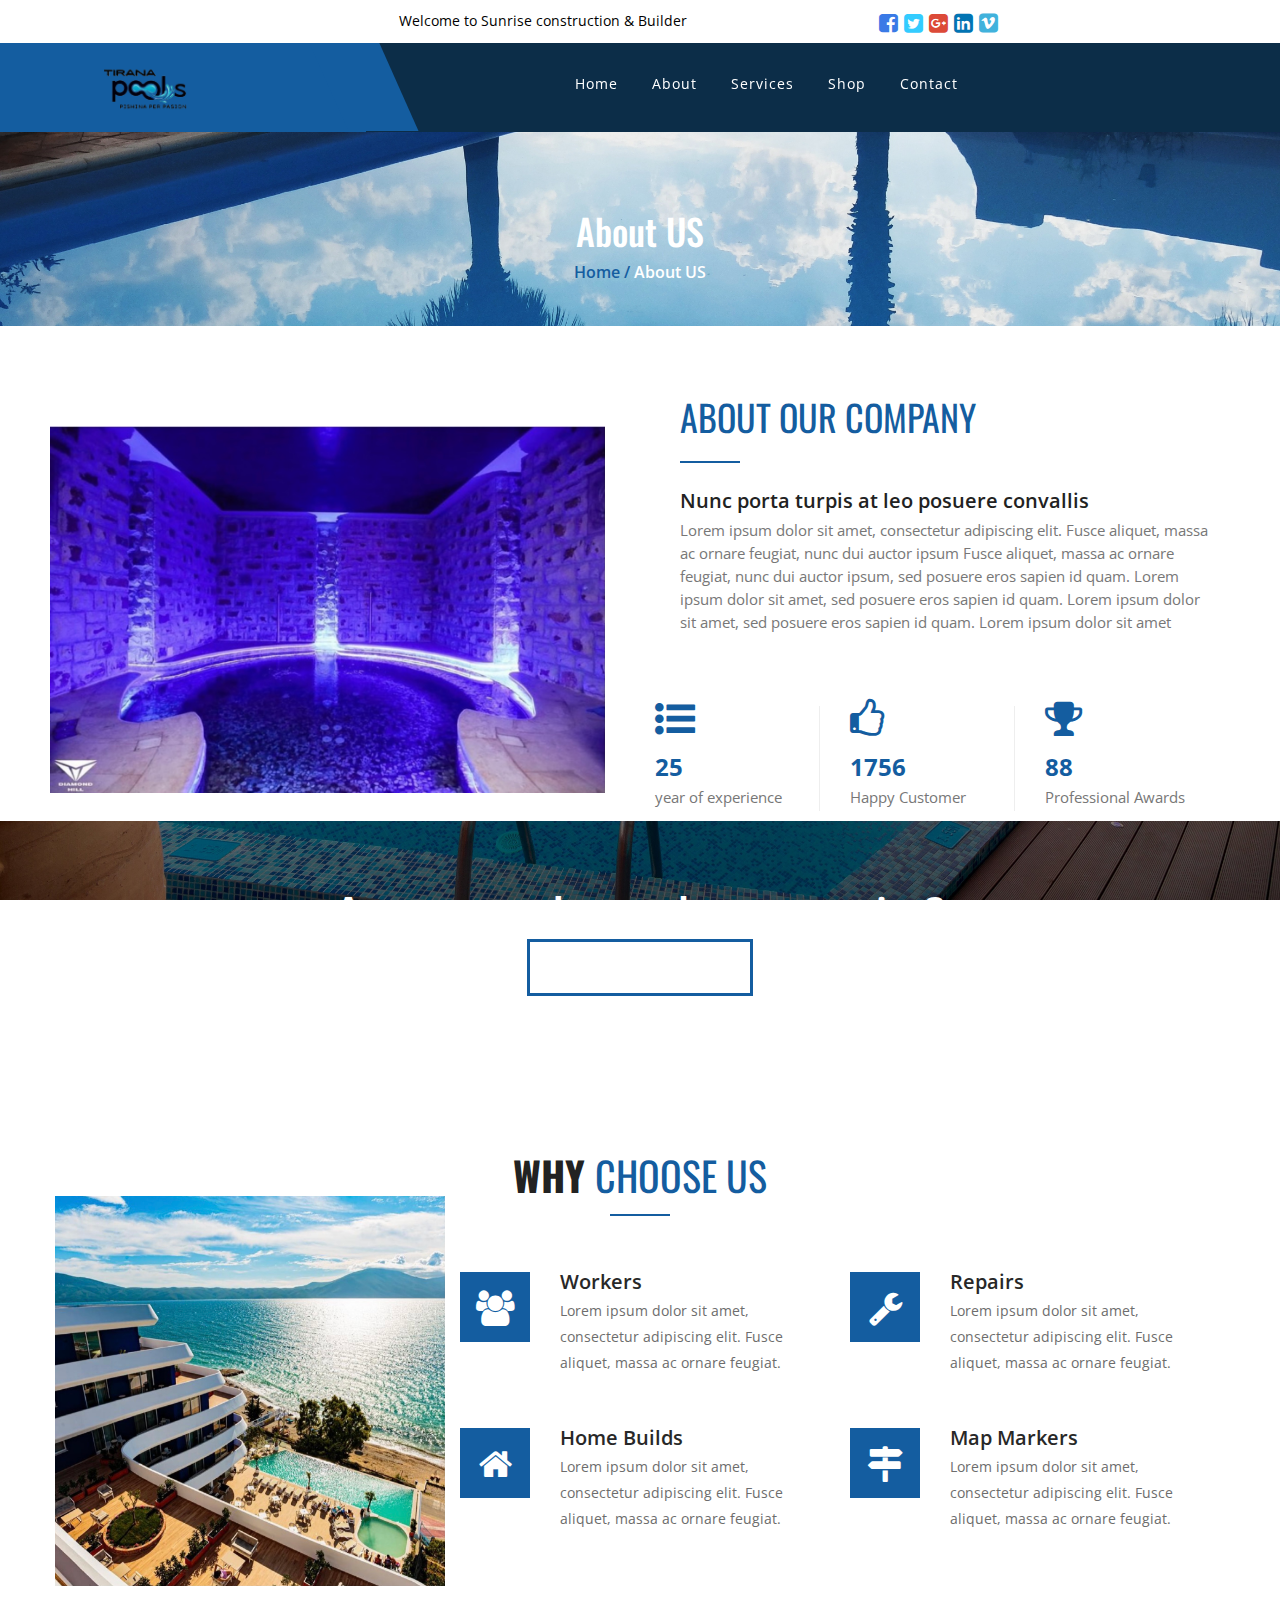
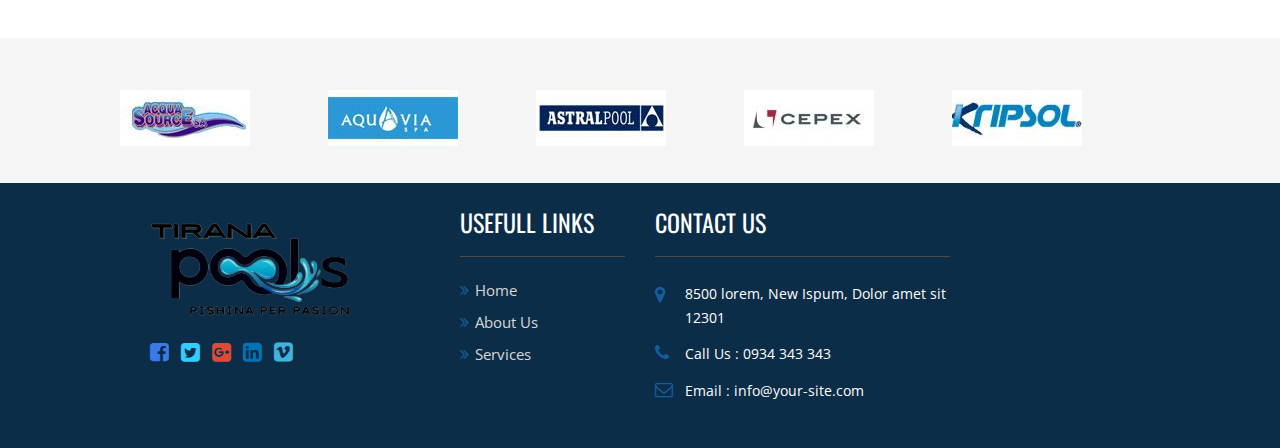
==== about.html @ 211f22bf "Add all my files" ====
<!DOCTYPE html>
<html lang="en">
  <head>
    <meta charset="UTF-8" />
    <title>SunRise construction & Builder company</title>
    <meta http-equiv="X-UA-Compatible" content="IE=Edge" />
    <meta name="description" content="SunRise construction & Builder company" />
    <meta
      name="keywords"
      content="construction, html, template, responsive, corporate"
    />
    <meta name="author" content="" />
    <meta
      name="viewport"
      content="width=device-width, initial-scale=1, maximum-scale=1"
    />
    <!-- Fav Icon -->
    <link rel="shortcut icon" href="favicon.ico" />
    <!-- Style CSS -->
    <link href="css/bootstrap.css" rel="stylesheet" />
    <link href="css/style.css" rel="stylesheet" />
    <link rel="stylesheet" href="dist/color-default.css" />
    <link rel="stylesheet" href="dist/color-switcher.css" />
    <link href="css/magnific-popup.css" rel="stylesheet" />
    <link href="css/animate.css" rel="stylesheet" />
    <link href="css/owl.css" rel="stylesheet" />
    <link href="css/jquery.fancybox.css" rel="stylesheet" />
    <link href="css/style_slider.css" rel="stylesheet" />
    <link href="rs-plugin/css/settings.css" rel="stylesheet" />
  </head>
  <body>
    <div class="page-wrapper">
      <!--preloader start-->
      <div class="preloader"></div>
      <!--preloader end-->
      <!--main-header start-->

      <header class="main-header">
        <!--header-top start-->
        <div class="header-top">
          <!--container start-->
          <div class="container">
            <!--row start-->
            <div class="row">
              <!--col start-->
              <div class="col-md-3 col-sm-6 col-xs-6">
                <div class="user-wrap">
                  <div class="clearfix"></div>
                </div>
              </div>
              <!--col end-->
              <!--col start-->
              <div class="col-md-4 col-sm-6">
                <div class="top-left">
                  <p>Welcome to Sunrise construction & Builder</p>
                </div>
              </div>
              <!--col end-->

              <!--col start-->

              <div class="col-md-5 col-sm-6 col-xs-6">
                <ul class="top-social-icons">
                  <li>
                    <a href="#."
                      ><i class="fa fa-facebook-square" aria-hidden="true"></i
                    ></a>
                  </li>
                  <li>
                    <a href="#."
                      ><i class="fa fa-twitter-square" aria-hidden="true"></i
                    ></a>
                  </li>
                  <li>
                    <a href="#."
                      ><i
                        class="fa fa-google-plus-square"
                        aria-hidden="true"
                      ></i
                    ></a>
                  </li>
                  <li>
                    <a href="#."
                      ><i class="fa fa-linkedin-square" aria-hidden="true"></i
                    ></a>
                  </li>
                  <li>
                    <a href="#."
                      ><i class="fa fa-vimeo-square" aria-hidden="true"></i
                    ></a>
                  </li>
                </ul>
                <div class="btn-box"></div>
              </div>
              <!--col end-->
            </div>
            <!--row end-->
          </div>
          <!--container end-->
        </div>
        <!--header-top end-->
        <!--header-upper start-->

        <!--header-upper end-->
        <!--header-lower start-->
        <div class="header-lower">
          <!--container start-->
          <div class="container">
            <div class="row">
              <div class="col-md-5 col-sm-12">
                <div class="logo-outer">
                  <div class="logo">
                    <a href="index.html">
                      <img
                        class="logo-default"
                        src="images/pppp-removebg-preview.png"
                        alt=""
                        title=""
                      />
                    </a>
                  </div>
                </div>
              </div>
              <div class="col-md-7 col-sm-12">
                <div class="nav-outer clearfix menu-bg">
                  <!--main-menu start-->
                  <nav class="main-menu">
                    <div class="navbar-header">
                      <button
                        type="button"
                        class="navbar-toggle"
                        data-toggle="collapse"
                        data-target=".navbar-collapse"
                      >
                        <span class="icon-bar"></span>
                        <span class="icon-bar"></span>
                        <span class="icon-bar"></span>
                      </button>
                    </div>
                    <div class="navbar-collapse collapse clearfix">
                      <ul class="navigation clearfix">
                        <li>
                          <a class="hvr-link" href="index.html">Home</a>
                        </li>
                        <li>
                          <a class="hvr-link" href="about.html">About</a>
                        </li>
                        <li>
                          <a class="hvr-link" href="service.html">Services</a>
                        </li>
                        <li></li>
                        <li>
                          <a class="hvr-link" href="shop.html">Shop</a>
                        </li>
                        </li>
                        <li>
                          <a class="hvr-link" href="contact.html">Contact</a>
                        </li>
                      </ul>
                    </div>
                    <div class="clearfix"></div>
                  </nav>
                  <!--main-menu end-->
                </div>
              </div>
            </div>
          </div>
          <!--container end-->
        </div>
        <!--header-lower end-->
        <!--sticky-header start-->
        <div class="sticky-header">
          <!--container start-->
          <div class="container clearfix">
            <!--row start-->
            <div class="row">
              <!--col start-->
              <div class="col-md-5 col-sm-5">
                <div class="logo">
                  <a href="#" class="img-responsive"
                    ><img
                      class="logo-default"
                      src="images/pppp-removebg-preview.png"
                      alt=""
                      title=""
                  /></a>
                </div>
              </div>
              <!--col end-->
              <!--col start-->
              <div class="col-md-7 col-sm-7">
                <!--main-menu start-->
                <nav class="main-menu">
                  <div class="navbar-header">
                    <button
                      type="button"
                      class="navbar-toggle"
                      data-toggle="collapse"
                      data-target=".navbar-collapse"
                    >
                      <span class="icon-bar"></span>
                      <span class="icon-bar"></span>
                      <span class="icon-bar"></span>
                    </button>
                  </div>
                  <div class="navbar-collapse collapse clearfix">
                    <ul class="navigation clearfix">
                      <li>
                        <a class="hvr-link" href="index.html">Home</a>
                      </li>
                      <li>
                        <a class="hvr-link" href="about.html">About</a>
                      </li>
                      <li>
                        <a class="hvr-link" href="service.html">Services</a>
                      </li>
                      <li>
                        <a class="hvr-link" href="shop.html">Shop</a>
                      </li>
                      <li>
                        <a class="hvr-link" href="contact.html">Contact</a>
                      </li>
                    </ul>
                  </div>
                </nav>
                <!--main-menu stendart-->
              </div>
              <!--col end-->
            </div>
            <!--row end-->
          </div>
          <!--container end-->
        </div>
        <!--sticky-header end-->
      </header>

      <!--main-header end-->

      <section class="inner-heading">
        <div class="container">
          <h1>About US</h1>
          <ul class="xs-breadcumb">
            <li><a href="index.html"> Home / </a> About US</li>
          </ul>
        </div>
      </section>

      <!--about-info start-->
      <section class="about-info">
        <!--container start-->
        <div class="container">
          <!--row start-->
          <div class="row">
            <!--col start-->
            <div class="col-md-6 col-sm-push-6">
              <div class="section-title">
                <h3><span>About our Company</span></h3>
                <h4>Nunc porta turpis at leo posuere convallis</h4>
                <p>
                  Lorem ipsum dolor sit amet, consectetur adipiscing elit. Fusce
                  aliquet, massa ac ornare feugiat, nunc dui auctor ipsum Fusce
                  aliquet, massa ac ornare feugiat, nunc dui auctor ipsum, sed
                  posuere eros sapien id quam. Lorem ipsum dolor sit amet, sed
                  posuere eros sapien id quam. Lorem ipsum dolor sit amet, sed
                  posuere eros sapien id quam. Lorem ipsum dolor sit amet
                </p>
              </div>
              <div class="aboutUs-description">
                <div class="row">
                  <!--col start-->
                  <div class="col-sm-4 counter-item">
                    <div class="single-about">
                      <i class="fa fa-list-ul" aria-hidden="true"></i>
                      <span
                        class="counter_number"
                        data-from="1"
                        data-to="25"
                        data-speed="1000"
                        >25</span
                      >
                      <p>year of experience</p>
                    </div>
                  </div>
                  <!--col end-->

                  <!--col start-->
                  <div class="col-sm-4 counter-item">
                    <div class="single-about">
                      <i class="fa fa-thumbs-o-up" aria-hidden="true"></i>
                      <span
                        class="counter_number"
                        data-from="1"
                        data-to="1756"
                        data-speed="3000"
                        >1756</span
                      >
                      <p>Happy Customer</p>
                    </div>
                  </div>
                  <!--col end-->
                  <!--col start-->
                  <div class="col-sm-4 counter-item">
                    <div class="single-about">
                      <i class="fa fa-trophy" aria-hidden="true"></i>
                      <span
                        class="counter_number"
                        data-from="1"
                        data-to="88"
                        data-speed="4000"
                        >88</span
                      >
                      <p>Professional Awards</p>
                    </div>
                  </div>
                  <!--col end-->
                  <!--col start-->
                </div>
              </div>
            </div>
            <!--col end-->
            <!--col start-->
            <div class="col-md-6 col-sm-pull-6">
              <div class="about-img">
                <figure>
                  <img
                    src="images/produktet/IMG-8991.jpg"
                    class="img-responsive"
                    alt="Image"
                  />
                </figure>
              </div>
            </div>
            <!--col start-->
          </div>
          <!--row end-->
        </div>
        <!--container end-->
      </section>
      <!--about-info end-->
      <!--get_qoute start-->
      <section class="get_qoute">
        <div class="container">
          <div class="section-title">
            <h2>Are you ready to take our service?</h2>
          
        

            <div class="readmore">
              <a href="contact.html" class="main-btn btn-1 btn-1e white_color"
              >Contact Us</a
            >
          </div>
        </div>
      </section>
      <!--get_qoute end-->
      <!--why_choose_us_sec start-->

      <section class="why_choose_us_sec">
        <div class="container">
          <div class="section-title">
            <h3>Why <span>Choose Us</span></h3>
          </div>
          <div class="row">
            <div class="col-md-4">
              <div class="why_choose_us_sec_img">
                <img src="images/produktet/IMG-8995.jpg" alt="img" class="img-responsive" />
              </div>
            </div>
            <div class="col-md-8">
              <div class="row">
                <div class="col-md-6">
                  <div class="single-why-choose-list">
                    <i class="fa fa-users"></i>
                    <h3>Workers</h3>
                    <p>
                      Lorem ipsum dolor sit amet, consectetur adipiscing elit.
                      Fusce aliquet, massa ac ornare feugiat.
                    </p>
                  </div>
                </div>
                <div class="col-md-6">
                  <div class="single-why-choose-list">
                    <i class="fa fa-wrench"></i>
                    <h3>Repairs</h3>
                    <p>
                      Lorem ipsum dolor sit amet, consectetur adipiscing elit.
                      Fusce aliquet, massa ac ornare feugiat.
                    </p>
                  </div>
                </div>
                <div class="col-md-6">
                  <div class="single-why-choose-list">
                    <i class="fa fa-home"></i>
                    <h3>Home Builds</h3>
                    <p>
                      Lorem ipsum dolor sit amet, consectetur adipiscing elit.
                      Fusce aliquet, massa ac ornare feugiat.
                    </p>
                  </div>
                </div>
                <div class="col-md-6">
                  <div class="single-why-choose-list">
                    <i class="fa fa-map-signs"></i>
                    <h3>Map Markers</h3>
                    <p>
                      Lorem ipsum dolor sit amet, consectetur adipiscing elit.
                      Fusce aliquet, massa ac ornare feugiat.
                    </p>
                  </div>
                </div>
              </div>
            </div>
          </div>
        </div>
      </section>
      <!--why_choose_us_sec end-->
      <!--brand-section start-->
  <div class="brand-section"> 
    <!--container start-->
    <div class="container">
      <div class="brand-content">
        <ul class="brand-slider">
          <li><a href="#">
            <figure><img src="images/PARTNERET/acqua source.jpg" alt="" class="img-responsive"></figure>
            </a></li>
          <li><a href="#">
            <figure><img src="images/PARTNERET/aquavia.jpg" alt="" class="img-responsive"></figure>
            </a></li>
          <li><a href="#">
            <figure><img src="images/PARTNERET/astral pool.jpg" alt="" class="img-responsive"></figure>
            </a></li>
          <li><a href="#">
            <figure><img src="images/PARTNERET/Cepex.jpg" alt="" class="img-responsive"></figure>
            </a></li>
          <li><a href="#">
            <figure><img src="images/PARTNERET/kripsol.jpg" alt="" class="img-responsive"></figure>
            </a></li>
          <li><a href="#">
            <figure><img src="images/PARTNERET/magiline.jpg" alt="" class="img-responsive"></figure>
            </a></li>
          <li><a href="#">
            <figure><img src="images/PARTNERET/Renolit.jpg" alt="" class="img-responsive"></figure>
            </a></li>
        </ul>
      </div>
    </div>
    <!--container end--> 
  </div>
  <!--brand-sectionn end--> 

      <!--footer-sec start-->
      <footer class="footer-sec">
        <!--container start-->
        <div class="container">
          <!--row start-->
          <div class="row">
            <!--col start-->
            <div class="col-md-4 col-sm-12">
              <div class="footer-info">
                <div class="footer-logo">
                  <a href="index.html"
                    ><img
                      class="footer-logo-default"
                      src="images/pppp-removebg-preview.png"
                      alt=""
                    />
                  </a>
                </div>
                <!-- <p>
                  Lorem ipsum dolor sit amet, consectetur adipiscing elit. Fusce
                  aliquet, massa ac 
                </p> -->
                <ul class="footer-social">
                  <li>
                    <a href="#"
                      ><i class="fa fa-facebook-square" aria-hidden="true"></i
                    ></a>
                  </li>
                  <li>
                    <a href="#"
                      ><i class="fa fa-twitter-square" aria-hidden="true"></i
                    ></a>
                  </li>
                  <li>
                    <a href="#"
                      ><i
                        class="fa fa-google-plus-square"
                        aria-hidden="true"
                      ></i
                    ></a>
                  </li>
                  <li>
                    <a href="#"
                      ><i class="fa fa-linkedin-square" aria-hidden="true"></i
                    ></a>
                  </li>
                  <li>
                    <a href="#"
                      ><i class="fa fa-vimeo-square" aria-hidden="true"></i
                    ></a>
                  </li>
                </ul>
              </div>
            </div>
            <!--col end-->
            <!--col start-->
            <div class="col-md-8">
              <!--row start-->
              <div class="row">
                <!--col start-->
                <div class="col-md-3 col-sm-6">
                  <div class="footer-info">
                    <h3 class="footer-title">Usefull Links</h3>
                    <ul class="service-link">
                      <li><a href="index.html">Home</a></li>
                      <li><a href="about.html">About Us</a></li>
                      <li><a href="service.html">Services</a></li>
                    </ul>
                  </div>
                </div>
                <!--col end-->
                <!--col start-->

                <!--col end-->
                <!--col start-->
                <div class="col-md-5 col-sm-6">
                  <div class="footer-info">
                    <h3 class="footer-title">Contact Us</h3>
                    <ul class="footer-adress">
                      <li>
                        <i class="fa fa-map-marker"></i
                        ><span
                          >8500 lorem, New Ispum, Dolor amet sit 12301
                        </span>
                      </li>
                      <li>
                        <i class="fa fa-phone"></i
                        ><span>Call Us : 0934 343 343</span>
                      </li>
                      <li>
                        <i class="fa fa-envelope-o"></i
                        ><span>Email : info@your-site.com</span>
                      </li>
                    </ul>
                  </div>
                </div>
                <!--col end-->
              </div>
              <!--row end-->
            </div>
            <!--col end-->
          </div>
          <!--row end-->
          
            <!--row start-->
          
            <!--row end-->
          </div>
        </div>
        <!--container end-->
      </footer>
      <!--footer-secn end-->

     
    <!--scroll-to-top start-->
    <div class="scroll-to-top scroll-to-target" data-target="html">
      <span class="icon fa fa-angle-up"></span>
    </div>
    <!--scroll-to-top end-->

    <!--jquery start-->
    <script src="js/jquery-2.1.4.min.js"></script>
    <script src="js/bootstrap.min.js"></script>
    <script src="js/jquery.magnific-popup.min.js"></script>
    <script src="js/imagesloaded.pkgd.min.js"></script>
    <script src="js/isotope.pkgd.min.js"></script>
    <script src="js/jquery.fancybox8cbb.js?v=2.1.5"></script>
    <script src="js/owl.carousel.js"></script>
    <script src="rs-plugin/js/jquery.themepunch.tools.min.js"></script>
    <script src="rs-plugin/js/jquery.themepunch.revolution.min.js"></script>
    <script src="js/counter.js"></script>
    
    <script>
      var colorSheets = [
        {
          color: "#fcb80b",
          title: "Switch to Default",
          href: "./dist/color-default.css",
        },
        {
          color: "#e41900",
          title: "Switch to Red",
          href: "./css/color-change-css/red.css",
        },
        {
          color: "#26a65b",
          title: "Switch to Green",
          href: "./css/color-change-css/green.css",
        },
        {
          color: "#2cabf5",
          title: "Switch to Blue",
          href: "./css/color-change-css/blue.css",
        },
        {
          color: "#05fff0",
          title: "Switch to Purple",
          href: "./css/color-change-css/purple.css",
        },
        {
          color: "#ff4229",
          title: "Switch to Orange",
          href: "./css/color-change-css/orange.css",
        },
      ];

      ColorSwitcher.init(colorSheets);
    </script>

    <script src="js/script.js"></script>
    <!--jquery end-->
  </body>
</html>
---- css/style.css ----
@charset "utf-8";
/* CSS Document */
/*------------------------------------------ Project Name : SunRise construction & Builder company Desgined By : blog_designer Developed By : Asif Munawar;
 Date : 05/Sep/18;
 Table Of Index ------------------ 1. Base 2. preloader 3. Scroll To Top 4. Main Header 5. quote-modal 6. login-modal 7. registration-modal 8. search-button 9. about-info 10. contactWrap 11. whyWeChoose 12. portfolio 13. freelance-section 14. Static Slider 15. testimonial 16. counter 17. brand-section 18. footer-sec 19. inner-heading 20. contactWrap 21. map 22. aboutUs 23. blogWrap 24. Side Bar 25. Archive 26. Photo Bar 27. Tags 28. commentArea 29. Error page 30. ComingSoon 31. FAQS 32. service-single 33. Shop 34. single-shop 35. blogWrapper 36. media screen ------------------------------------------*/
/********************************************************* base **********************************************************/
@import url("https://fonts.googleapis.com/css?family=Oswald:200,300,400,500,600,700");
@import url("https://fonts.googleapis.com/css?family=Open+Sans:300,300i,400,400i,600,600i,700,700i,800");
@import url("font-awesome.css");
@import url("animate.css");
* {
  margin: 0px;
  padding: 0px;
  border: none;
  outline: none;
}
body {
  font-size: 15px;
  color: #777777;
  line-height: 1.8em;
  font-weight: 400;
  background: #ffffff;
  background-size: cover;
  background-repeat: no-repeat;
  background-position: center top;
  -webkit-font-smoothing: antialiased;
  font-family: "Open Sans", sans-serif;
}
a {
  text-decoration: none;
  cursor: pointer;
  color: #145da0;
}
a:hover,
a:focus,
a:visited {
  text-decoration: none;
  outline: none;
}
h1,
h2,
h3,
h4,
h5,
h6 {
  position: relative;
  font-weight: normal;
  margin: 0px;
  background: none;
  line-height: 1.6em;
  color: #222;
}
input,
button,
select,
textarea {
}
p {
  position: relative;
  line-height: 1.8em;
}
.strike-through {
  text-decoration: line-through;
}
.page-wrapper {
  position: relative;
  margin: 0 auto;
  width: 100%;
  min-width: 300px;
}
img {
  display: inline-block;
  max-width: 100%;
}
ul,
li {
  list-style: none;
  padding: 0px;
  margin: 0px;
}
.white_color {
  color: #fff !important;
}
.container-fluid {
  width: 100%;
  padding-right: 15px;
  padding-left: 15px;
  margin-right: auto;
  margin-left: auto;
}
.section-title {
  margin: 0;
  padding-bottom: 30px;
  text-align: center;
}
.section-title h3 {
  position: relative;
  font-size: 40px;
  margin-bottom: 40px;
  text-transform: uppercase;
  font-weight: 700;
  line-height: 42px;
  font-family: "Oswald", sans-serif;
}
.section-title h3:after {
  content: "";
  background: #145da0;
  height: 2px;
  width: 60px;
  position: absolute;
  bottom: -20px;
  left: 50%;
  margin-left: -30px;
}
.section-title h3 span {
  color: #145da0;
  font-weight: 400;
}
.section-title p {
  max-width: 800px;
  margin: auto;
  line-height: 23px;
}
.margin_t40 {
  margin-top: 40px;
}
.main-btn {
  border: none;
  font-family: inherit;
  font-size: 16px;
  color: inherit;
  background: none;
  cursor: pointer;
  padding: 12px 55px;
  display: inline-block;
  text-transform: uppercase;
  letter-spacing: 1px;
  font-weight: 700;
  outline: none;
  position: relative;
  -webkit-transition: all 0.3s;
  -moz-transition: all 0.3s;
  transition: all 0.3s;
}
.main-btn:after {
  content: "";
  position: absolute;
  z-index: -1;
  -webkit-transition: all 0.3s;
  -moz-transition: all 0.3s;
  transition: all 0.3s;
}
.btn-1 {
  border: 3px solid #145da0;
  color: #000;
}
.btn-1e {
  overflow: hidden;
}
.btn-1e:after {
  width: 100%;
  height: 0;
  top: 50%;
  left: 50%;
  background: #145da0;
  opacity: 0;
  -webkit-transform: translateX(-50%) translateY(-50%) rotate(45deg);
  -moz-transform: translateX(-50%) translateY(-50%) rotate(45deg);
  -ms-transform: translateX(-50%) translateY(-50%) rotate(45deg);
  transform: translateX(-50%) translateY(-50%) rotate(45deg);
}
.btn-1e:hover,
.btn-1e:active {
  color: #fff;
}
.btn-1e:hover:after {
  height: 260%;
  opacity: 1;
}
.btn-1e:active:after {
  height: 400%;
  opacity: 1;
}
/********************************************************* preloader **********************************************************/
.preloader {
  position: fixed;
  left: 0px;
  top: 0px;
  width: 100%;
  height: 100%;
  z-index: 999999;
  background-color: #ffffff;
  background-position: center center;
  background-repeat: no-repeat;
  background-image: url(../images/preloader.gif);
}
/********************************************************* Scroll To Top **********************************************************/
.scroll-to-top {
  position: fixed;
  bottom: 15px;
  right: 15px;
  width: 40px;
  height: 40px;
  color: #ffffff;
  font-size: 24px;
  cursor: pointer;
  text-transform: uppercase;
  z-index: 999;
  line-height: 38px;
  text-align: center;
  border-radius: 5px;
  background: #1c1c1c;
  display: none;
  -webkit-transition: all 300ms ease;
  -ms-transition: all 300ms ease;
  -o-transition: all 300ms ease;
  -moz-transition: all 300ms ease;
  transition: all 300ms ease;
}
.scroll-to-top:hover {
  color: #ffffff;
  background: #145da0;
}
/********************************************************* Main Header **********************************************************/
.main-header {
  position: relative;
  left: 0px;
  top: 0px;
  z-index: 1000;
  width: 100%;
  transition: all 500ms ease;
  -moz-transition: all 500ms ease;
  -webkit-transition: all 500ms ease;
  -ms-transition: all 500ms ease;
  -o-transition: all 500ms ease;
}
.main-header .header-upper {
  position: relative;
  background: #ffffff;
  z-index: 5;
  transition: all 500ms ease;
  -moz-transition: all 500ms ease;
  -webkit-transition: all 500ms ease;
  -ms-transition: all 500ms ease;
  -o-transition: all 500ms ease;
}
.main-header .header-upper .logo img {
  position: relative;
  display: inline-block;
  max-width: 100%;
}
.main-header .logo-outer {
  position: relative;
  z-index: 25;
  padding: 18px 0px;
}
.main-header .logo-outer .logo img {
  position: relative;
  display: inline-block;
  /* width: 20%; */
  /* height: 60px; */
  width: 150px;
}
.main-header .header-upper .upper-right {
  position: relative;
  padding-top: 33px;
}
.main-header .info-box {
  position: relative;
  float: left;
  min-height: 56px;
  margin-left: 35px;
  font-size: 13px;
  color: #777777;
  text-transform: uppercase;
  padding: 6px 0px 20px 75px;
}
.main-header .info-box .icon-box {
  position: absolute;
  left: 0px;
  top: 0px;
  width: 58px;
  height: 58px;
  color: #145da0;
  font-size: 28px;
  text-align: center;
  line-height: 52px;
  border-radius: 50%;
  border: 2px dashed #e0e0e0;
  -moz-transition: all 300ms ease;
  -webkit-transition: all 300ms ease;
  -ms-transition: all 300ms ease;
  -o-transition: all 300ms ease;
  transition: all 300ms ease;
}
.main-header .info-box li {
  position: relative;
  line-height: 20px;
  color: #777777;
  font-size: 16px;
  margin-bottom: 5px;
  font-weight: 300;
  text-transform: capitalize;
}
.main-header .info-box strong {
  font-weight: 500;
  color: #333333;
  font-size: 17px;
}
.main-header .header-lower {
  position: relative;
  top: 0px;
  width: 100%;
  z-index: 5;
  background: #0c2d48;
}
.main-header .header-lower:before {
  content: "";
  width: 55%;
  height: 100%;
  background: #145da0;
  position: absolute;
  top: 0;
  left: -338px;
}
.main-header .header-lower:after {
  content: "";
  position: absolute;
  top: 0;
  left: 55%;
  width: 0;
  height: 0;
  margin-left: -375px;
  height: 100%;
  width: 70px;
  background: #145da0;
  transform: skewX(24deg);
}
.sticky-header:before {
  content: "";
  width: 55%;
  height: 100%;
  background: #145da0;
  position: absolute;
  top: 0;
  left: -338px;
}
.sticky-header:after {
  content: "";
  position: absolute;
  top: 0;
  left: 55%;
  width: 0;
  height: 0;
  margin-left: -375px;
  height: 100%;
  width: 70px;
  background: #145da0;
  transform: skewX(24deg);
}
.main-menu .navbar-header {
  z-index: 1000;
  position: relative;
}
.main-menu .navbar-collapse {
  float: left;
  padding: 0px;
}
.main-header .btn-box {
  float: right;
}
.main-menu .navigation > li {
  position: relative;
  float: left;
}
.main-menu .navigation > li > a {
  position: relative;
  display: block;
  font-size: 14px;
  color: #fff;
  line-height: 31px;
  font-weight: 400;
  letter-spacing: 1px;
  opacity: 1;
  text-transform: capitalize;
  padding: 25px 17px;
  transition: all 500ms ease;
  -moz-transition: all 500ms ease;
  -webkit-transition: all 500ms ease;
  -ms-transition: all 500ms ease;
  -o-transition: all 500ms ease;
}
.hvr-link {
  display: inline-block;
  vertical-align: middle;
  -webkit-transform: perspective(1px) translateZ(0);
  transform: perspective(1px) translateZ(0);
  box-shadow: 0 0 1px rgba(0, 0, 0, 0);
  position: relative;
  -webkit-transition-property: color;
  transition-property: color;
  -webkit-transition-duration: 0.3s;
  transition-duration: 0.3s;
}
.hvr-link:before {
  content: "";
  position: absolute;
  z-index: -1;
  top: 0;
  bottom: 0;
  left: 0;
  right: 0;
  background: #145da0;
  -webkit-transform: scaleY(0);
  transform: scaleY(0);
  -webkit-transform-origin: 50%;
  transform-origin: 50%;
  -webkit-transition-property: transform;
  transition-property: transform;
  -webkit-transition-duration: 0.3s;
  transition-duration: 0.3s;
  -webkit-transition-timing-function: ease-out;
  transition-timing-function: ease-out;
}
.hvr-link:hover,
.hvr-link:focus,
.hvr-link:active {
  color: white;
}
.hvr-link:hover:before,
.hvr-link:focus:before,
.hvr-link:active:before {
  -webkit-transform: scaleY(1);
  transform: scaleY(1);
}
.main-header .sticky-header .main-menu .navigation > li > a {
  color: #fff;
  padding: 17px 15px !important;
  line-height: 30px;
  font-size: 15px;
  font-weight: 500;
  min-height: 0px;
  background: none;
  border: 0px;
}
.main-header .main-menu .navigation > li.dropdown > a:after {
  display: inline-block;
  width: 0;
  height: 0;
  margin-left: 0.3em;
  vertical-align: middle;
  content: "";
  border-top: 0.3em solid;
  border-right: 0.3em solid transparent;
  border-left: 0.3em solid transparent;
}
.fixed-header .sticky-header {
  z-index: 999;
  opacity: 1;
  visibility: visible;
  -ms-animation-name: fadeInDown;
  -moz-animation-name: fadeInDown;
  -op-animation-name: fadeInDown;
  -webkit-animation-name: fadeInDown;
  animation-name: fadeInDown;
  -ms-animation-duration: 500ms;
  -moz-animation-duration: 500ms;
  -op-animation-duration: 500ms;
  -webkit-animation-duration: 500ms;
  animation-duration: 500ms;
  -ms-animation-timing-function: linear;
  -moz-animation-timing-function: linear;
  -op-animation-timing-function: linear;
  -webkit-animation-timing-function: linear;
  animation-timing-function: linear;
  -ms-animation-iteration-count: 1;
  -moz-animation-iteration-count: 1;
  -op-animation-iteration-count: 1;
  -webkit-animation-iteration-count: 1;
  animation-iteration-count: 1;
}
.sticky-header {
  position: fixed;
  opacity: 0;
  visibility: hidden;
  left: 0px;
  top: 0px;
  width: 100%;
  padding: 0px 0px;
  background: #0c2d48;
  z-index: 0;
  transition: all 500ms ease;
  -moz-transition: all 500ms ease;
  -webkit-transition: all 500ms ease;
  -ms-transition: all 500ms ease;
  -o-transition: all 500ms ease;
  box-shadow: 0 0 1px 1px rgba(0, 0, 0, 0.07);
}
.sticky-header .logo {
  position: relative;
  display: inline-block;
  /* width: 20%; */
  /* height: 60px; */
  width: 150px;
}
.main-menu .navigation > li:hover > a,
.main-menu .navigation > li.current > a,
.main-menu .navigation > li.current-menu-item > a {
  color: #fff;
  opacity: 1;
}
.main-header .sticky-header .main-menu .navigation > li:hover > a,
.main-header .sticky-header .main-menu .navigation > li.current > a,
.main-header .sticky-header .main-menu .navigation > li.current-menu-item > a {
  color: #fff;
  opacity: 1;
}
.main-menu .navigation > li:hover > a:after {
  opacity: 1;
}
.main-menu .navigation > li > ul {
  position: absolute;
  left: 0px;
  top: 100%;
  width: 250px;
  padding: 0px;
  z-index: 100;
  display: none;
  background: #ffffff;
  border-top: 2px solid #145da0;
  border-bottom: 2px solid #145da0;
  transition: all 500ms ease;
  -moz-transition: all 500ms ease;
  -webkit-transition: all 500ms ease;
  -ms-transition: all 500ms ease;
  -o-transition: all 500ms ease;
  -webkit-box-shadow: 2px 2px 5px 1px rgba(0, 0, 0, 0.05),
    -2px 0px 5px 1px rgba(0, 0, 0, 0.05);
  -ms-box-shadow: 2px 2px 5px 1px rgba(0, 0, 0, 0.05),
    -2px 0px 5px 1px rgba(0, 0, 0, 0.05);
  -o-box-shadow: 2px 2px 5px 1px rgba(0, 0, 0, 0.05),
    -2px 0px 5px 1px rgba(0, 0, 0, 0.05);
  -moz-box-shadow: 2px 2px 5px 1px rgba(0, 0, 0, 0.05),
    -2px 0px 5px 1px rgba(0, 0, 0, 0.05);
  box-shadow: 2px 2px 5px 1px rgba(0, 0, 0, 0.05),
    -2px 0px 5px 1px rgba(0, 0, 0, 0.05);
}
.main-menu .navigation > li > ul > li {
  position: relative;
  width: 100%;
  color: #fff;
  background-color: #222222;
  border-bottom: 1px solid #cccccc;
}
.main-menu .navigation > li > ul > li:last-child {
  border-bottom: none;
}
.main-menu .navigation > li > ul > li > a {
  position: relative;
  display: block;
  padding: 10px 20px;
  line-height: 24px;
  font-weight: 400;
  font-size: 15px;
  color: #fff;
  text-align: left;
  text-transform: capitalize;
  transition: all 500ms ease;
  -moz-transition: all 500ms ease;
  -webkit-transition: all 500ms ease;
  -ms-transition: all 500ms ease;
  -o-transition: all 500ms ease;
}
.main-menu .navigation > li > ul > li:hover > a {
  color: #ffffff;
  padding-left: 35px;
}
.main-menu .navigation > li > ul > li > ul {
  position: absolute;
  left: 100%;
  top: 0px;
  width: 250px;
  padding: 0px;
  z-index: 100;
  display: none;
  background: #1c1c1c;
  border-top: 2px solid #145da0;
  -webkit-box-shadow: 2px 2px 5px 1px rgba(0, 0, 0, 0.05),
    -2px 0px 5px 1px rgba(0, 0, 0, 0.05);
  -ms-box-shadow: 2px 2px 5px 1px rgba(0, 0, 0, 0.05),
    -2px 0px 5px 1px rgba(0, 0, 0, 0.05);
  -o-box-shadow: 2px 2px 5px 1px rgba(0, 0, 0, 0.05),
    -2px 0px 5px 1px rgba(0, 0, 0, 0.05);
  -moz-box-shadow: 2px 2px 5px 1px rgba(0, 0, 0, 0.05),
    -2px 0px 5px 1px rgba(0, 0, 0, 0.05);
  box-shadow: 2px 2px 5px 1px rgba(0, 0, 0, 0.05),
    -2px 0px 5px 1px rgba(0, 0, 0, 0.05);
}
.main-menu .navigation > li > ul > li > ul > li {
  position: relative;
  width: 100%;
  border-bottom: 1px solid #000;
}
.main-menu .navigation > li.dropdown:hover > ul {
  visibility: visible;
  opacity: 1;
  top: 100%;
}
.main-menu .navbar-collapse > ul li.dropdown .dropdown-btn {
  position: absolute;
  right: 10px;
  top: 6px;
  width: 34px;
  height: 30px;
  border: 1px solid #ffffff;
  text-align: center;
  font-size: 16px;
  line-height: 26px;
  color: #ffffff;
  cursor: pointer;
  z-index: 5;
  display: none;
}
.main-header .btn-box .brochure-btn {
  position: relative;
  line-height: 36px;
  color: #000;
  font-size: 14px;
  font-weight: 600;
  padding: 5px 40px;
  background-color: #ffffff;
  text-transform: capitalize;
}
.main-header .btn-box .brochure-btn:hover {
  color: #fff;
}
.main-header .header-top {
  position: relative;
  background-color: rgb(255, 255, 255);
}
.main-header .header-top .top-left {
  text-align: center;
  padding: 8px 0px 0px;
  font-size: 14px;
  color: #000000;
}
.main-header .header-top .top-right > ul {
}
.main-header .header-top .top-right {
  text-align: right;
  margin-top: 7px;
}
.user-wrap {
  padding-top: 9px;
}

.top-social-icons {
  list-style: none;
  text-align: center;
  margin-top: 9px;
  float: left;
  margin-left: 125px;
}
.top-social-icons li {
  display: inline-block;
  padding: 0 1px;
}
.top-social-icons li a {
  text-decoration: none;
  font-size: 22px;
}
.top-social-icons li:nth-child(1) a {
  color: #3a7ae6;
}
.top-social-icons li:nth-child(2) a {
  color: #33ccff;
}
.top-social-icons li:nth-child(3) a {
  color: #dc4a38;
}
.top-social-icons li:nth-child(4) a {
  color: #0274b3;
}
.top-social-icons li:nth-child(5) a {
  color: #41b2dc;
}
/********************************************************* quote-modal **********************************************************/
.bs-example-modal-md-2 h2 {
  font-size: 16px;
  line-height: 16px;
  padding: 15px;
  color: #fff;
  font-weight: bold;
  margin: 0;
  background: #145da0;
  text-align: center;
}
.bs-example-modal-md-2 .login-form {
  padding: 30px;
  overflow: hidden;
}
.bs-example-modal-md-2 .login-form fieldset {
  overflow: hidden;
}
.bs-example-modal-md-2 .login-form .form-group {
  position: relative;
  float: left;
  width: 100%;
}
.bs-example-modal-md-2 .login-form .form-group i {
  position: absolute;
  top: 8px;
  left: 0;
  width: 38px;
  line-height: 30px;
  color: #272727;
  text-align: center;
  border-right: 1px solid #ebebeb;
}
.bs-example-modal-md-2 .login-form .form-group input[type="email"] {
  box-sizing: border-box;
  -moz-box-sizing: border-box;
  -webkit-box-sizing: border-box;
  border: 1px solid #e1e1e1;
  color: #959595;
  display: inline-block;
  vertical-align: middle;
  font-weight: 400;
  font-size: 14px;
  line-height: 37px;
  width: 100%;
  height: 47px;
  outline: none;
  padding: 4px 6px;
  background: #fff;
  box-shadow: none;
  border-radius: 0;
}
.bs-example-modal-md-2 .login-form .form-group input[type="text"] {
  box-sizing: border-box;
  -moz-box-sizing: border-box;
  -webkit-box-sizing: border-box;
  border: 1px solid #e1e1e1;
  color: #959595;
  display: inline-block;
  vertical-align: middle;
  font-weight: 400;
  font-size: 14px;
  line-height: 37px;
  width: 100%;
  height: 47px;
  outline: none;
  padding: 4px 6px;
  background: #fff;
  box-shadow: none;
  border-radius: 0;
}
.bs-example-modal-md-2 .login-form .form-group input[type="password"] {
  box-sizing: border-box;
  -moz-box-sizing: border-box;
  -webkit-box-sizing: border-box;
  border: 1px solid #e1e1e1;
  color: #959595;
  display: inline-block;
  vertical-align: middle;
  font-weight: 400;
  font-size: 14px;
  line-height: 37px;
  width: 100%;
  height: 47px;
  outline: none;
  padding: 4px 6px;
  background: #fff;
  box-shadow: none;
  border-radius: 0;
}
.bs-example-modal-md-2 .login-form .form-group textarea {
  min-height: 100px;
  max-height: 100px;
}
.bs-example-modal-md-2 .login-form .form-group label {
  float: left;
}
.bs-example-modal-md-2 .login-form .form-group label input[type="checkbox"],
form .form-group label em {
  display: inline-block;
  vertical-align: middle;
  margin: 0;
  font-style: normal;
  line-height: 16px;
}
.bs-example-modal-md-2 .login-form .forgetpassword {
  float: right;
  color: #272727;
}
.bs-example-modal-md-2 .login-form .form-group .forgetpassword i,
.forgetpassword em {
  display: inline-block;
  vertical-align: middle;
  position: static;
  border: 0;
  padding: 0;
  margin: 0;
  font-style: normal;
}
.bs-example-modal-md-2 .login-form .form-group .forgetpassword i,
.forgetpassword em {
  display: inline-block;
  vertical-align: middle;
  position: static;
  border: 0;
  padding: 0;
  margin: 0;
  font-style: normal;
}
.bs-example-modal-md-2 .tg-theme-btn-lg {
  width: 100%;
}
.bs-example-modal-md-2 .tg-theme-btn {
  display: inline-block;
  text-align: center;
  font-size: 14px;
  line-height: 50px;
  color: #fff;
  background: #272727;
  text-transform: uppercase;
  padding: 0 50px;
}
.bs-example-modal-md-2 p {
  line-height: 50px;
  background: #272727;
  text-align: center;
  color: #fff;
  margin: 0;
}
.bs-example-modal-md-2 p .btn {
  font-size: 14px;
  color: #000;
  text-decoration: none;
  padding: 0px;
  color: #fff;
  background-color: transparent;
  border-color: transparent;
}
.bs-example-modal-md-2 p .btn:focus {
  background: none;
  outline: none;
  outline-offset: inherit;
}
/********************************************************* login-modal **********************************************************/
.top_links {
  font-size: 14px;
  text-align: right;
  padding: 10px;
}
.bs-example-modal-md-1 h2 {
  font-size: 16px;
  line-height: 16px;
  padding: 15px;
  color: #fff;
  font-weight: bold;
  margin: 0;
  background: #145da0;
  text-align: center;
}
.bs-example-modal-md-1 .login-form {
  padding: 30px;
  overflow: hidden;
}
.bs-example-modal-md-1 .login-form fieldset {
  overflow: hidden;
}
.bs-example-modal-md-1 .login-form .form-group {
  position: relative;
  float: left;
  width: 100%;
}
.bs-example-modal-md-1 .login-form .form-group i {
  position: absolute;
  top: 8px;
  left: 0;
  width: 38px;
  line-height: 30px;
  color: #272727;
  text-align: center;
  border-right: 1px solid #ebebeb;
}
.bs-example-modal-md-1 .login-form .form-group input[type="email"] {
  box-sizing: border-box;
  -moz-box-sizing: border-box;
  -webkit-box-sizing: border-box;
  border: 1px solid #e1e1e1;
  color: #959595;
  display: inline-block;
  vertical-align: middle;
  font-weight: 400;
  font-size: 14px;
  line-height: 37px;
  width: 100%;
  height: 47px;
  outline: none;
  padding: 4px 6px 4px 46px;
  background: #fff;
  box-shadow: none;
  border-radius: 0;
}
.bs-example-modal-md-1 .login-form .form-group input[type="password"] {
  box-sizing: border-box;
  -moz-box-sizing: border-box;
  -webkit-box-sizing: border-box;
  border: 1px solid #e1e1e1;
  color: #959595;
  display: inline-block;
  vertical-align: middle;
  font-weight: 400;
  font-size: 14px;
  line-height: 37px;
  width: 100%;
  height: 47px;
  outline: none;
  padding: 4px 6px 4px 46px;
  background: #fff;
  box-shadow: none;
  border-radius: 0;
}
.bs-example-modal-md-1 .login-form .form-group label {
  float: left;
}
.bs-example-modal-md-1 .login-form .form-group label input[type="checkbox"],
form .form-group label em {
  display: inline-block;
  vertical-align: middle;
  margin: 0;
  font-style: normal;
  line-height: 16px;
}
.bs-example-modal-md-1 .login-form .forgetpassword {
  float: right;
  color: #272727;
}
.bs-example-modal-md-1 .login-form .form-group .forgetpassword i,
.forgetpassword em {
  display: inline-block;
  vertical-align: middle;
  position: static;
  border: 0;
  padding: 0;
  margin: 0;
  font-style: normal;
}
.bs-example-modal-md-1 .login-form .form-group .forgetpassword i,
.forgetpassword em {
  display: inline-block;
  vertical-align: middle;
  position: static;
  border: 0;
  padding: 0;
  margin: 0;
  font-style: normal;
}
.bs-example-modal-md-1 .tg-theme-btn-lg {
  width: 100%;
}
.bs-example-modal-md-1 .tg-theme-btn {
  display: inline-block;
  text-align: center;
  font-size: 14px;
  line-height: 50px;
  color: #fff;
  background: #272727;
  text-transform: uppercase;
  padding: 0 50px;
}
.bs-example-modal-md-1 p {
  line-height: 50px;
  background: #272727;
  text-align: center;
  color: #fff;
  margin: 0;
}
.bs-example-modal-md-1 p .btn {
  font-size: 14px;
  color: #000;
  text-decoration: none;
  padding: 0px;
  color: #fff;
  background-color: transparent;
  border-color: transparent;
}
.bs-example-modal-md-1 p .btn:focus {
  background: none;
  outline: none;
  outline-offset: inherit;
}
/********************************************************* registration-modal **********************************************************/
.bs-example-modal-md h2 {
  font-size: 16px;
  line-height: 16px;
  padding: 15px;
  color: #fff;
  font-weight: bold;
  margin: 0;
  background: #145da0;
  text-align: center;
}
.bs-example-modal-md .login-form {
  padding: 30px;
  overflow: hidden;
}
.bs-example-modal-md .login-form fieldset {
  overflow: hidden;
}
.bs-example-modal-md .login-form .form-group {
  position: relative;
  float: left;
  width: 100%;
}
.bs-example-modal-md .login-form .form-group i {
  position: absolute;
  top: 8px;
  left: 0;
  width: 38px;
  line-height: 30px;
  color: #272727;
  text-align: center;
  border-right: 1px solid #ebebeb;
}
.bs-example-modal-md .login-form .form-group input[type="email"] {
  box-sizing: border-box;
  -moz-box-sizing: border-box;
  -webkit-box-sizing: border-box;
  border: 1px solid #e1e1e1;
  color: #959595;
  display: inline-block;
  vertical-align: middle;
  font-weight: 400;
  font-size: 14px;
  line-height: 37px;
  width: 100%;
  height: 47px;
  outline: none;
  padding: 4px 6px;
  background: #fff;
  box-shadow: none;
  border-radius: 0;
}
.bs-example-modal-md .login-form .form-group input[type="text"] {
  box-sizing: border-box;
  -moz-box-sizing: border-box;
  -webkit-box-sizing: border-box;
  border: 1px solid #e1e1e1;
  color: #959595;
  display: inline-block;
  vertical-align: middle;
  font-weight: 400;
  font-size: 14px;
  line-height: 37px;
  width: 100%;
  height: 47px;
  outline: none;
  padding: 4px 6px;
  background: #fff;
  box-shadow: none;
  border-radius: 0;
}
.bs-example-modal-md .login-form .form-group input[type="password"] {
  box-sizing: border-box;
  -moz-box-sizing: border-box;
  -webkit-box-sizing: border-box;
  border: 1px solid #e1e1e1;
  color: #959595;
  display: inline-block;
  vertical-align: middle;
  font-weight: 400;
  font-size: 14px;
  line-height: 37px;
  width: 100%;
  height: 47px;
  outline: none;
  padding: 4px 6px;
  background: #fff;
  box-shadow: none;
  border-radius: 0;
}
.bs-example-modal-md .login-form .form-group label {
  float: left;
}
.bs-example-modal-md .login-form .form-group label input[type="checkbox"],
form .form-group label em {
  display: inline-block;
  vertical-align: middle;
  margin: 0;
  font-style: normal;
  line-height: 16px;
}
.bs-example-modal-md .login-form .forgetpassword {
  float: right;
  color: #272727;
}
.bs-example-modal-md .login-form .form-group .forgetpassword i,
.forgetpassword em {
  display: inline-block;
  vertical-align: middle;
  position: static;
  border: 0;
  padding: 0;
  margin: 0;
  font-style: normal;
}
.bs-example-modal-md .login-form .form-group .forgetpassword i,
.forgetpassword em {
  display: inline-block;
  vertical-align: middle;
  position: static;
  border: 0;
  padding: 0;
  margin: 0;
  font-style: normal;
}
.bs-example-modal-md .tg-theme-btn-lg {
  width: 100%;
}
.bs-example-modal-md .tg-theme-btn {
  display: inline-block;
  text-align: center;
  font-size: 14px;
  line-height: 50px;
  color: #fff;
  background: #272727;
  text-transform: uppercase;
  padding: 0 50px;
}
.bs-example-modal-md p {
  line-height: 50px;
  background: #272727;
  text-align: center;
  color: #fff;
  margin: 0;
}
.bs-example-modal-md p .btn {
  font-size: 14px;
  color: #000;
  text-decoration: none;
  padding: 0px;
  color: #fff;
  background-color: transparent;
  border-color: transparent;
}
.bs-example-modal-md p .btn:focus {
  background: none;
  outline: none;
  outline-offset: inherit;
}
/********************************************************* search-button **********************************************************/
.search-button {
  border: 0;
  font-size: 1.5rem;
  margin: 0;
  padding: 0 0.5rem;
  background: transparent;
  color: #145da0;
}
.search-button i {
  font-size: 20px;
}
.search-button:focus {
  outline: 0;
}
.search-button {
  color: #222;
  margin-left: auto;
  margin-right: 0.8rem;
}
#bloq-search {
  -webkit-box-flex: 1;
  -ms-flex: 1 1 100%;
  flex: 1 1 100%;
}
.bloq-search {
  display: -webkit-box;
  display: -ms-flexbox;
  display: flex;
  height: 3rem;
  margin: 1.3rem 0;
  z-index: 1;
}
.bloq-search input[type="text"] {
  border: 1px solid #145da0;
  border-radius: 5px 0 0 5px;
  padding: 2rem;
  -webkit-box-flex: 1;
  -ms-flex: 1 1 auto;
  flex: 1 1 auto;
}
.bloq-search input[type="submit"] {
  -webkit-box-flex: 1;
  -ms-flex: 1 1 auto;
  flex: 1 1 auto;
  border: 0;
  border-radius: 0 5px 5px 0;
  background: #145da0;
  color: #fff;
  cursor: pointer;
  line-height: 0px;
  padding: 21px 15px;
  -webkit-transition: all 0.5s ease;
  transition: all 0.5s ease;
}
.sticky-header .btn-box {
  float: right;
  margin-top: 25px;
}
.sticky-header .search-button i {
  font-size: 28px;
}
/********************************************************* quick-quote **********************************************************/
.quick-quote {
  padding: 30px 0;
  text-align: center;
  position: relative;
  background: #0c2d48;
}
.quick-quote h2 {
  color: #fff;
  margin: 0px;
  font-size: 24px;
  font-family: "Oswald", sans-serif;
  text-transform: uppercase;
  margin-top: 10px;
  text-shadow: 0 0 1px rgba(0, 0, 0, 0.36);
}
.quick-quote p {
  color: #fff;
  font-size: 16px;
  margin-top: 10px;
}
.quick-quote .quote-btn {
  text-align: center;
  margin-top: 10px;
}
.quick-quote .quote-btn a {
  background: #fff;
  color: #000;
  font-size: 18px;
  text-transform: uppercase;
  text-decoration: none;
  padding: 10px 27px;
  font-weight: bold;
}
.quick-quote .quote-btn a:hover {
  background: #000;
  color: #fff;
}
/********************************************************* about-info **********************************************************/
.about-info {
  position: relative;
}
.about-img-pro {
  background-size: cover;
  height: 100%;
  left: 0;
  position: absolute;
  top: 0;
  width: 48%;
}
.about-info .section-title h3:after {
  left: 0;
  margin-left: 0;
}
.about-info .section-title {
  text-align: left;
  padding-top: 70px;
  padding-left: 25px;
}
.about-info .section-title h3 {
  font-size: 24px;
  font-weight: 600;
}
.about-info .section-title h3 span {
  font-size: 36px;
}
.about-info .section-title h4 {
  font-weight: 600;
  font-size: 20px;
  line-height: 36px;
}
.about-description {
  padding-bottom: 70px;
  padding-left: 25px;
}
.about-description li {
  font-size: 14px;
  color: #000;
  margin-top: 12px;
  position: relative;
  padding-left: 28px;
}
.about-description li:before {
  content: "\f0a9";
  font-family: "FontAwesome";
  position: absolute;
  top: 0;
  left: 0;
  font-size: 18px;
  color: #0c2d48;
}

.about-img {
  position: relative;
  z-index: 999;
  overflow: hidden;
  top: 100px;
  left: -20px;
}
.about-img figure img {
  width: 100%;
}
.about-img figure:hover:before {
  background-color: rgba(0, 0, 0, 0.6);
}
/********************************************************* contactWrap **********************************************************/
.services {
  padding: 70px 0px;
  background: #efefef;
  position: relative;
}
.single-item {
  background: #fff;
  padding: 40px 30px;
  position: relative;
  margin: 15px 0px;
  -webkit-transition: all 0.3s;
  -moz-transition: all 0.3s;
  -o-transition: all 0.3s;
  -ms-transition: all 0.3s;
  transition: all 0.3s;
  text-align: center;
  z-index: 999;
  cursor: pointer;
}
.single-item:hover {
  -webkit-transition: all 0.5s;
  -moz-transition: all 0.5s;
  -o-transition: all 0.5s;
  -ms-transition: all 0.5s;
  transition: all 0.5s;
}
.single-item:hover .icon {
  color: #222222;
  -webkit-transition: all 0.5s;
  -moz-transition: all 0.5s;
  -o-transition: all 0.5s;
  -ms-transition: all 0.5s;
  transition: all 0.5s;
}
.single-item:hover .details h3 a {
  color: #0c2d48;
  text-decoration: none;
}
.single-item:hover .details p {
  color: #777777;
}
.single-item .icon {
  font-size: 34px;
  color: #145da0;
  text-align: center;
  margin-bottom: 10px;
  -webkit-transition: all 0.5s;
  -moz-transition: all 0.5s;
  -o-transition: all 0.5s;
  -ms-transition: all 0.5s;
  transition: all 0.5s;
}
.single-item .details {
  text-align: center;
}
.single-item .details h3 {
  font-size: 24px !important;
  font-family: "Oswald", sans-serif;
  font-size: 1.2rem;
  margin: 0 0 0.9em;
  color: #051429;
  -webkit-transition: all 0.5s;
  -moz-transition: all 0.5s;
  -o-transition: all 0.5s;
  -ms-transition: all 0.5s;
  transition: all 0.5s;
}
.single-item .details h3 a {
  color: #051429;
}
.single-item .details p {
  font-size: 14px;
  margin: 0;
  min-height: 130px;
}
.single-item .fig_caption::before,
.single-item .fig_caption::after {
  position: absolute;
  top: 0px;
  right: 0px;
  bottom: 0px;
  left: 0px;
  content: "";
  opacity: 0;
  -webkit-transition: opacity 0.35s, -webkit-transform 0.35s;
  transition: opacity 0.35s, transform 0.35s;
}
.single-item .fig_caption::before {
  border-top: 2px solid #145da0;
  border-bottom: 2px solid #145da0;
  -webkit-transform: scale(0, 1);
  transform: scale(0, 1);
}
.single-item .fig_caption::after {
  border-right: 2px solid #145da0;
  border-left: 2px solid #145da0;
  -webkit-transform: scale(1, 0);
  transform: scale(1, 0);
}
.single-item:hover .fig_caption::before,
.single-item:hover .fig_caption::after {
  opacity: 1;
  -webkit-transform: scale(1);
  transform: scale(1);
}
/********************************************************* whyWeChoose **********************************************************/
.whychoose-wrap {
  background: #f8fafe;
  background-size: cover;
  padding: 70px 0;
}
.whychoose-wrap .section-title h3:after {
  left: 0;
  margin-left: 0;
}
.whychoose-wrap .section-title {
  text-align: left;
  padding-bottom: 15px;
}
.whychoose-wrap .section-title h3 {
  font-size: 24px;
  font-weight: 600;
}
.whychoose-wrap .section-title h3 span {
  font-size: 40px;
  margin-bottom: 50px;
  text-transform: uppercase;
  font-weight: 700;
  line-height: 42px;
}
.whychoose-description {
}
.whychoose-description li {
  font-size: 14px;
  color: #000;
  margin-top: 12px;
  position: relative;
  padding-left: 28px;
}
.whychoose-description li:before {
  content: "\f0a9";
  font-family: "FontAwesome";
  position: absolute;
  top: 0;
  left: 0;
  font-size: 18px;
  color: #145da0;
}
.whychoose-wrap .about-video-item {
  margin-left: 40px;
}
.whychoose-wrap .about-video-item .about-video-img {
  position: relative;
  width: 92%;
}
.whychoose-wrap .about-video-item .about-video-img img {
  width: 100%;
  box-shadow: 20px 20px 0px 0px #145da0;
}
.whychoose-wrap .about-video-item .about-video-img a.xs-video {
  display: block;
  width: 73px;
  height: 73px;
  position: absolute;
  left: 0;
  padding: 24px 0px;
  bottom: 0;
  font-size: 20px;
  text-align: center;
  border-radius: 50%;
  color: #fff;
  left: 0;
  top: 0;
  margin: auto;
  right: 0;
  -webkit-animation: glowing 1500ms infinite;
  -moz-animation: glowing 1500ms infinite;
  -o-animation: glowing 1500ms infinite;
  animation: glowing 1500ms infinite;
}
@-webkit-keyframes glowing {
  0% {
    background-color: #900000;
    -webkit-box-shadow: 0 0 3px #900000;
  }
  50% {
    background-color: #145da0;
    -webkit-box-shadow: 0 0 40px #145da0;
  }
  100% {
    background-color: #900000;
    -webkit-box-shadow: 0 0 3px #900000;
  }
}
@-moz-keyframes glowing {
  0% {
    background-color: #900000;
    -moz-box-shadow: 0 0 3px #900000;
  }
  50% {
    background-color: #145da0;
    -moz-box-shadow: 0 0 40px #145da0;
  }
  100% {
    background-color: #900000;
    -moz-box-shadow: 0 0 3px #900000;
  }
}
@-o-keyframes glowing {
  0% {
    background-color: #900000;
    box-shadow: 0 0 3px #900000;
  }
  50% {
    background-color: #145da0;
    box-shadow: 0 0 40px #145da0;
  }
  100% {
    background-color: #900000;
    box-shadow: 0 0 3px #900000;
  }
}
@keyframes glowing {
  0% {
    background-color: #900000;
    box-shadow: 0 0 3px #900000;
  }
  50% {
    background-color: #145da0;
    box-shadow: 0 0 40px #145da0;
  }
  100% {
    background-color: #900000;
    box-shadow: 0 0 3px #900000;
  }
}
.whychoose-wrap .about-video-item .about-video-img a.xs-video:before {
  position: absolute;
  left: 0;
  top: 0;
  right: 0;
  color: #fff;
  bottom: 0;
  margin: auto;
  content: "";
  -webkit-animation: move 3s infinite ease-in-out;
  animation: move 3s infinite ease-in-out;
}
.whychoose-wrap .about-video-item .about-img2 {
  width: 90%;
  display: block;
  margin-right: 0;
  margin-left: auto;
  margin-top: -282px;
  -webkit-box-shadow: 0px 15px 30px 0px rgba(0, 0, 0, 0.15);
  box-shadow: 0px 15px 30px 0px rgba(0, 0, 0, 0.15);
}
/********************************************************* portfolio **********************************************************/
.portfolio-area {
  padding: 70px 0 0 0;
  margin-bottom: -1px;
}
.portfolio-area .container-filter {
  padding-bottom: 30px;
  text-align: center;
}
.portfolio-area .container-filter li {
  list-style: none;
  display: inline-block;
}
.portfolio-area .container-filter li a {
  display: block;
  padding: 8px 20px;
  text-decoration: none;
  font-size: 16px;
  position: relative;
  cursor: pointer;
  -webkit-transition: all 0.5s ease 0s;
  transition: all 0.5s ease 0s;
  color: #000;
  background: none;
  border: 1px solid #d4d4d4;
}
.portfolio-area .container-filter li a.active,
.portfolio-area .container-filter li a:hover {
  background: #145da0;
  color: #fff;
}
.portfolio-area .portfolio-posts li {
  display: inline-block;
}
.portfolio-area .portfolio-inner .col-md-2 {
  padding: 0px;
}
.portfolio-area .portfolio-inner .col-md-3 {
  padding: 0px;
}
.portfolio-area .portfolio-inner .col-md-4 {
  padding: 0px;
}
.serviceWrap {
  position: relative;
  overflow: hidden;
  background: #000;
  margin: 0 auto;
  /* width: 100%; */
}
.serviceWrap img {
  -webkit-transition: all 0.4s ease-in-out;
  transition: all 0.4s ease-in-out;
  opacity: 0.7;
  margin: 0 auto;
  width: 100%;
}
.serviceWrap:hover img {
  -webkit-transform: scale(1.2);
  transform: scale(1.2);
  filter: blur(4px);
}
.serviceWrap .caption {
  position: absolute;
  bottom: calc(50% - 30px);
  left: 50%;
  transform: translateX(-50%) translateY(50%);
  z-index: 10;
  text-align: center;
  width: 100%;
}
.serviceWrap:before,
.serviceWrap:after {
  position: absolute;
  content: "";
  height: 0px;
  width: 0px;
  background-color: transparent;
  -webkit-transition: all 0.25s ease-in-out;
  transition: all 0.3s ease-in-out;
  opacity: 0;
}
.serviceWrap:before {
  border-left: 1px solid #fff;
  border-top: 1px solid #fff;
  top: 20px;
  left: 20px;
  z-index: 1;
}
.serviceWrap:after {
  border-right: 1px solid #fff;
  border-bottom: 1px solid #fff;
  bottom: 20px;
  right: 20px;
}
.serviceWrap:hover:before,
.serviceWrap:hover:after {
  height: 40px;
  width: 40px;
  opacity: 1;
}
.serviceWrap .caption h3 {
  color: #fff;
  margin-top: 35px;
  margin-bottom: 0;
  -webkit-transform: translateY(20px);
  transform: translateY(20px);
  -webkit-transition: all 0.5s ease-in-out;
  transition: all 0.5s ease-in-out;
  opacity: 0;
  font-family: "Oswald", sans-serif;
}
.serviceWrap .caption p {
  -webkit-transform: translateY(50px);
  transform: translateY(50px);
  color: rgba(255, 255, 255, 0.7);
  opacity: 0;
  -webkit-transition: all 0.5s ease-in-out;
  transition: all 0.5s ease-in-out;
}
.serviceWrap:hover .caption h3,
.serviceWrap:hover .caption p {
  opacity: 1;
  -webkit-transform: translateY(0px);
  transform: translateY(0px);
  color: #fff;
}
.serviceWrap .link-wrap {
  position: absolute;
  top: calc(50% - 25px);
  right: 50%;
  transform: translateX(50%) translateY(-50%);
  z-index: 10;
}
.P_1 {
  height: 100px;
}
.serviceWrap .link-wrap a {
  display: inline-block;
  height: 40px;
  width: 40px;
  line-height: 40px;
  background-color: rgba(0, 0, 0, 0.56);
  text-align: center;
  color: #fff;
  font-size: 14px;
  opacity: 0;
  border-radius: 50%;
  -webkit-transition: all 0.5s ease-in-out;
  transition: all 0.5s ease-in-out;
}
.serviceWrap .link-wrap a:first-child {
  -webkit-transform: translateY(-30px);
  transform: translateY(-30px);
  margin-right: 5px;
}
.serviceWrap .link-wrap a:last-child {
  -webkit-transform: translateY(-60px);
  transform: translateY(-60px);
}
.serviceWrap:hover .link-wrap a {
  opacity: 1;
  -webkit-transform: translateY(0px);
  transform: translateY(0px);
}
.serviceWrap .link-wrap a:hover {
  background-color: rgba(0, 0, 0, 0.76);
}
.image-hover-effect {
  position: relative;
  overflow: hidden;
}
.image-hover-effect:before {
  position: absolute;
  content: "";
  right: 15px;
  bottom: 15px;
  border: 1px solid rgba(255, 255, 255, 0.64);
  opacity: 0;
  top: 15px;
  left: 15px;
  z-index: 1;
  transition: all 0.4s ease;
}
.image-hover-effect:hover:before {
  opacity: 1;
}
.image-hover-effect img {
  -webkit-transform: scale(1.5) translateY(0);
  transform: scale(1.5) translateY(0);
  -webkit-transition: all 0.4s ease-in-out;
  transition: all 0.4s ease-in-out;
}
.image-hover-effect:hover img {
  -webkit-transform: scale(1.5) translateY(-12px);
  transform: scale(1.5) translateY(-12px);
}
.image-hover-effect .caption {
  position: absolute;
  bottom: 30px;
  right: 30px;
  z-index: 10;
  text-align: right;
  width: 100%;
}
.image-hover-effect:after {
  position: absolute;
  content: "";
  height: 100%;
  width: 100%;
  background-color: rgba(0, 0, 0, 0.6);
  -webkit-transition: opacity 0.25s ease-in-out;
  transition: opacity 0.3s ease-in-out;
  opacity: 0;
  top: 0;
}
.image-hover-effect:hover:after {
  opacity: 1;
}
.image-hover-effect .caption h3 {
  color: #fff;
  margin-bottom: 10px;
  -webkit-transform: translateY(20px);
  transform: translateY(20px);
  -webkit-transition: all 0.5s ease-in-out;
  transition: all 0.5s ease-in-out;
  opacity: 0;
}
.image-hover-effect .caption p {
  -webkit-transform: translateY(35px);
  transform: translateY(35px);
  color: rgba(255, 255, 255, 0.7);
  opacity: 0;
  -webkit-transition: all 0.5s ease-in-out;
  transition: all 0.5s ease-in-out;
  font-size: 13px;
}
.image-hover-effect:hover .caption h3,
.image-hover-effect:hover .caption p {
  opacity: 1;
  -webkit-transform: translateY(0px);
  transform: translateY(0px);
}
.image-hover-effect .link-wrap {
  position: absolute;
  top: 30px;
  left: 30px;
  z-index: 10;
}
.image-hover-effect .link-wrap a {
  display: inline-block;
  height: 36px;
  width: 36px;
  line-height: 34px;
  background-color: rgba(255, 255, 255, 0.2);
  border: 2px solid rgba(255, 255, 255, 0.3);
  text-align: center;
  color: #fff;
  font-size: 14px;
  opacity: 0;
  -webkit-transition: all 0.5s ease-in-out;
  transition: all 0.5s ease-in-out;
}
.image-hover-effect .link-wrap a:first-child {
  -webkit-transform: translateY(-30px);
  transform: translateY(-30px);
  margin-right: 5px;
}
.image-hover-effect .link-wrap a:last-child {
  -webkit-transform: translateY(-60px);
  transform: translateY(-60px);
}
.image-hover-effect:hover .link-wrap a {
  opacity: 1;
  -webkit-transform: translateY(0px);
  transform: translateY(0px);
}
.image-hover-effect .link-wrap a:hover {
  background-color: rgba(255, 255, 255, 0.4);
}
.image-hover-effect-1 {
  position: relative;
  overflow: hidden;
}
.image-hover-effect-1:before {
  position: absolute;
  content: "";
  right: 20px;
  bottom: 20px;
  border: 2px solid rgba(255, 255, 255, 0.64);
  -webkit-box-shadow: 0 0 0 30px rgba(255, 255, 255, 0.4);
  box-shadow: 0 0 0 30px rgba(255, 255, 255, 0.4);
  opacity: 0;
  top: 20px;
  left: 20px;
  z-index: 1;
  transition: all 0.4s ease;
}
.image-hover-effect-1:hover:before {
  opacity: 1;
}
.image-hover-effect-1 img {
  -webkit-transform: scale(1.5) translateY(0);
  transform: scale(1.5) translateY(0);
  -webkit-transition: all 0.4s ease-in-out;
  transition: all 0.4s ease-in-out;
}
.image-hover-effect-1:hover img {
  -webkit-transform: scale(1.5) translateY(-12px);
  transform: scale(1.5) translateY(-12px);
}
.image-hover-effect-1 .caption {
  position: absolute;
  bottom: calc(50% - 30px);
  left: 50%;
  transform: translateX(-50%) translateY(50%);
  z-index: 10;
  text-align: center;
  width: 100%;
}
.image-hover-effect-1:after {
  position: absolute;
  content: "";
  height: 100%;
  width: 100%;
  background-color: rgba(0, 0, 0, 0.6);
  -webkit-transition: opacity 0.25s ease-in-out;
  transition: opacity 0.3s ease-in-out;
  opacity: 0;
  top: 0;
}
.image-hover-effect-1:hover:after {
  opacity: 1;
}
.image-hover-effect-1 .caption h3 {
  color: #fff;
  margin-bottom: 10px;
  -webkit-transform: translateY(20px);
  transform: translateY(20px);
  -webkit-transition: all 0.5s ease-in-out;
  transition: all 0.5s ease-in-out;
  opacity: 0;
}
.image-hover-effect-1 .caption p {
  -webkit-transform: translateY(50px);
  transform: translateY(50px);
  color: rgba(255, 255, 255, 0.7);
  opacity: 0;
  -webkit-transition: all 0.5s ease-in-out;
  transition: all 0.5s ease-in-out;
  font-size: 13px;
}
.image-hover-effect-1:hover .caption h3,
.image-hover-effect-1:hover .caption p {
  opacity: 1;
  -webkit-transform: translateY(0px);
  transform: translateY(0px);
}
.image-hover-effect-1 .link-wrap {
  position: absolute;
  top: calc(50% - 30px);
  right: 50%;
  transform: translateX(50%) translateY(-50%);
  z-index: 10;
}
.image-hover-effect-1 .link-wrap a {
  display: inline-block;
  height: 36px;
  width: 36px;
  line-height: 34px;
  background-color: rgba(255, 255, 255, 0.2);
  border: 2px solid rgba(255, 255, 255, 0.3);
  text-align: center;
  color: #fff;
  font-size: 14px;
  opacity: 0;
  -webkit-transition: all 0.5s ease-in-out;
  transition: all 0.5s ease-in-out;
}
.image-hover-effect-1 .link-wrap a:first-child {
  -webkit-transform: translateY(-30px);
  transform: translateY(-30px);
  margin-right: 5px;
}
.image-hover-effect-1 .link-wrap a:last-child {
  -webkit-transform: translateY(-60px);
  transform: translateY(-60px);
}
.image-hover-effect-1:hover .link-wrap a {
  opacity: 1;
  -webkit-transform: translateY(0px);
  transform: translateY(0px);
}
.image-hover-effect-1 .link-wrap a:hover {
  background-color: rgba(255, 255, 255, 0.4);
}
.image-hover-effect-2 {
  position: relative;
  overflow: hidden;
}
.image-hover-effect-2 img {
  -webkit-transform: scale(1.5) translateY(0);
  transform: scale(1.5) translateY(0);
  -webkit-transition: all 0.4s ease-in-out;
  transition: all 0.4s ease-in-out;
}
.image-hover-effect-2:hover img {
  -webkit-transform: scale(1.5) translateY(-12px);
  transform: scale(1.5) translateY(-12px);
}
.image-hover-effect-2 .caption {
  position: absolute;
  bottom: 25%;
  left: 50%;
  transform: translateX(-50%);
  z-index: 10;
  text-align: center;
  width: 100%;
}
.image-hover-effect-2:after {
  position: absolute;
  content: "";
  height: 100%;
  width: 100%;
  background-color: rgba(0, 0, 0, 0.6);
  -webkit-transition: opacity 0.25s ease-in-out;
  transition: opacity 0.3s ease-in-out;
  opacity: 0;
  top: 0;
}
.image-hover-effect-2:hover:after {
  opacity: 1;
}
.image-hover-effect-2 .caption p {
  color: rgba(255, 255, 255, 0.7);
  opacity: 0;
  -webkit-transition: all 0.5s ease-in-out;
  transition: all 0.5s ease-in-out;
}
.image-hover-effect-2:hover .caption h3,
.image-hover-effect-2:hover .caption p {
  opacity: 1;
  -webkit-transform: translateY(0px);
  transform: translateY(0px);
}
.image-hover-effect-2 .link-wrap {
  position: absolute;
  top: 40%;
  right: 50%;
  transform: translateX(50%) translateY(-40%);
  z-index: 10;
}
.image-hover-effect-2 .link-wrap a {
  display: inline-block;
  height: 40px;
  width: 40px;
  line-height: 40px;
  background-color: rgba(0, 0, 0, 0.5);
  border-radius: 4px;
  text-align: center;
  color: #fff;
  font-size: 14px;
  opacity: 0;
  -webkit-transition: all 0.5s ease-in-out;
  transition: all 0.5s ease-in-out;
}
.image-hover-effect-2 .link-wrap a:first-child {
  margin-right: 6px;
  -webkit-transform: matrix3d(
    1,
    0,
    0,
    0,
    0,
    0,
    1,
    -0.008,
    0,
    -1,
    0,
    0,
    0,
    0,
    0,
    1
  );
  transform: matrix3d(1, 0, 0, 0, 0, 0, 1, -0.008, 0, -1, 0, 0, 0, 0, 0, 1);
}
.image-hover-effect-2 .link-wrap a:last-child {
  -webkit-transform: matrix3d(
    1,
    0,
    0,
    0,
    0,
    0,
    1,
    -0.008,
    0,
    -1,
    0,
    0,
    0,
    0,
    0,
    1
  );
  transform: matrix3d(1, 0, 0, 0, 0, 0, 1, -0.008, 0, -1, 0, 0, 0, 0, 0, 1);
  transition-duration: 0.7s;
}
.image-hover-effect-2:hover .link-wrap a {
  opacity: 1;
  -webkit-transform: translateY(0px);
  transform: translateY(0px);
}
.image-hover-effect-2 .link-wrap a:hover {
  background-color: rgb(0, 0, 0);
}
.image-hover-effect-2 .caption p,
.image-hover-effect-2:hover .caption h3 {
  -webkit-transform: matrix3d(
    1,
    0,
    0,
    0,
    0,
    0,
    1,
    -0.008,
    0,
    -1,
    0,
    0,
    0,
    0,
    0,
    1
  );
  transform: matrix3d(1, 0, 0, 0, 0, 0, 1, -0.008, 0, -1, 0, 0, 0, 0, 0, 1);
}
.image-hover-effect-2 .caption h3 {
  color: #fff;
  font-size: 18px;
  transition: all 0.5s ease-in-out;
  position: absolute;
  top: 50%;
  left: 0;
  right: 0;
  z-index: 1;
  -webkit-transform: translate(0, -50%);
  transform: translate(0, -50%);
  display: inline-block;
  padding: 5px;
  background-color: rgba(0, 0, 0, 0.5);
  -webkit-transform-style: flat;
  transform-style: flat;
}
.image-hover-effect-3 {
  position: relative;
  overflow: hidden;
}
.image-hover-effect-3 img {
  -webkit-transform: scale(1.5) translateX(0);
  transform: scale(1.5) translateX(0);
  -webkit-transition: all 0.4s ease-in-out;
  transition: all 0.4s ease-in-out;
}
.image-hover-effect-3:hover img {
  -webkit-transform: scale(1.5) translateY(-12px);
  transform: scale(1.5) translateY(-12px);
  filter: blur(3px);
}
.image-hover-effect-3:after {
  position: absolute;
  content: "";
  height: 100%;
  width: 100%;
  background-color: rgba(0, 0, 0, 0.3);
  -webkit-transition: opacity 0.25s ease-in-out;
  transition: opacity 0.3s ease-in-out;
  /* opacity: 0;
     */
  top: 0;
}
.image-hover-effect-3:hover:after {
  opacity: 1;
}
.image-hover-effect-3 .caption h3 {
  color: #fff;
  margin-bottom: 0px;
  -webkit-transition: all 0.5s ease-in-out;
  transition: all 0.5s ease-in-out;
  position: absolute;
  top: 10px;
  left: 30px;
  z-index: 10;
  font-size: 18px;
  border-bottom: 2px solid rgba(255, 255, 255, 0.84);
  padding-bottom: 5px;
}
.image-hover-effect-3 .caption p {
  color: rgb(255, 255, 255);
  -webkit-transition: all 0.4s ease-in-out;
  transition: all 0.4s ease-in-out;
  padding-bottom: 0;
  display: inline-block;
  opacity: 0;
  position: absolute;
  bottom: 30px;
  width: 100%;
  text-align: center;
  z-index: 10;
}
.image-hover-effect-3:hover .caption h3,
.image-hover-effect-3:hover .caption p {
  opacity: 1;
}
.image-hover-effect-3 .link-wrap {
  position: absolute;
  top: 50%;
  left: 50%;
  transform: translateX(-50%) translateY(-50%);
  z-index: 10;
}
.image-hover-effect-3 .link-wrap a {
  display: inline-block;
  height: 40px;
  width: 42px;
  background: transparent;
  line-height: 36px;
  border: 2px solid rgba(255, 255, 255, 0.5);
  text-align: center;
  color: #fff;
  font-size: 14px;
  opacity: 0;
  -webkit-transition: all 0.3s ease-in-out;
  transition: transform 0.3s ease-in-out;
  -webkit-transform: matrix3d(
    1,
    0,
    0,
    0,
    0,
    0,
    1,
    -0.008,
    0,
    -1,
    0,
    0,
    0,
    0,
    0,
    1
  );
  transform: matrix3d(1, 0, 0, 0, 0, 0, 1, -0.008, 0, -1, 0, 0, 0, 0, 0, 1);
}
.image-hover-effect-3 .link-wrap a:first-child {
  margin-right: 10px;
  transition-delay: 0.2s;
}
.image-hover-effect-3 .link-wrap a:last-child {
  transition-delay: 0.3s;
}
.image-hover-effect-3:hover .link-wrap a {
  opacity: 1;
  -webkit-transform: translateX(0px);
  transform: translateX(0px);
}
.image-hover-effect-3 .link-wrap a:hover {
  background-color: rgba(255, 255, 255, 0.3);
}
.image-hover-effect-3:hover .caption h3 {
  color: #fff;
  border-bottom-color: #fff;
  -webkit-transform: matrix3d(
    1,
    0,
    0,
    0,
    0,
    0,
    1,
    -0.008,
    0,
    -1,
    0,
    0,
    0,
    0,
    0,
    1
  );
  transform: matrix3d(1, 0, 0, 0, 0, 0, 1, -0.008, 0, -1, 0, 0, 0, 0, 0, 1);
}
.image-hover-effect-4 {
  position: relative;
  overflow: hidden;
}
.image-hover-effect-4:before {
  position: absolute;
  content: "";
  width: 100%;
  height: 100%;
  background: rgba(68, 68, 68, 0.8);
  transform: scale(0);
  transition: all 0.6s ease-in-out;
}
.image-hover-effect-4:hover:before {
  transform: scale(1);
}
.image-hover-effect-4 .caption {
  position: absolute;
  content: "";
  top: calc(50% + 22px);
  left: 50%;
  width: calc(100% - 40px);
  text-align: center;
  transform: translateX(-50%);
}
.image-hover-effect-4 .caption h3 {
  transform: translateY(30px);
  transition: all 0.6s ease-in-out;
  opacity: 0;
  color: #fff;
  margin: 0;
}
.image-hover-effect-4:hover .caption h3 {
  transform: translateY(0px);
  opacity: 1;
}
.image-hover-effect-4 .caption p {
  color: #eee;
  transition: all 0.35s cubic-bezier(0.43, 0.32, 0.9, 0.98);
  -webkit-transform: translateX(-50%)
    matrix3d(1, 0, 0, 0, 0, 0, 1, -0.008, 0, -1, 0, 0, 0, 0, 0, 1);
  transform: translateX(-50%)
    matrix3d(1, 0, 0, 0, 0, 0, 1, -0.008, 0, -1, 0, 0, 0, 0, 0, 1);
  margin-top: 12px;
}
.image-hover-effect-4:hover .caption p {
  transform: translate(0);
}
.image-hover-effect-4 .link-wrap {
  position: absolute;
  top: calc(50% - 22px);
  left: 50%;
  transform: translateX(-50%) translateY(-50%);
  z-index: 10;
}
.image-hover-effect-4 .link-wrap a {
  display: inline-block;
  height: 40px;
  width: 40px;
  border-radius: 4px;
  line-height: 40px;
  background-color: #fff;
  text-align: center;
  color: #444;
  font-size: 15px;
  -webkit-transition: all 0.4s ease-in-out;
  transition: all 0.4s ease-in-out;
  -webkit-transform: matrix3d(
    1,
    0,
    0,
    0,
    0,
    0,
    1,
    -0.008,
    0,
    -1,
    0,
    0,
    0,
    0,
    0,
    1
  );
  transform: matrix3d(1, 0, 0, 0, 0, 0, 1, -0.008, 0, -1, 0, 0, 0, 0, 0, 1);
}
.image-hover-effect-4 .link-wrap a:first-child {
  margin-right: 6px;
  transition-delay: 0.2s;
}
.image-hover-effect-4 .link-wrap a:last-child {
  transition-delay: 0.3s;
}
.image-hover-effect-4:hover .link-wrap a {
  -webkit-transform: translateX(0px);
  transform: translateX(0px);
}
.image-hover-effect-4 .link-wrap a:hover {
  background-color: rgba(255, 255, 255, 0.8);
}
.image-hover-effect-5 {
  position: relative;
  overflow: hidden;
}
.image-hover-effect-5 img {
  -webkit-transform: scale(1.5) translateX(0);
  transform: scale(1.5) translateX(0);
  -webkit-transition: all 0.4s ease-in-out;
  transition: all 0.4s ease-in-out;
}
.image-hover-effect-5:hover img {
  -webkit-transform: scale(1.5) translateX(20px);
  transform: scale(1.5) translateX(20px);
  filter: blur(4px);
}
.image-hover-effect-5:after {
  position: absolute;
  content: "";
  height: calc(100% - 20px);
  width: calc(100% - 20px);
  background-color: rgba(175, 175, 175, 0.4);
  -webkit-transition: opacity 0.25s ease-in-out;
  transition: opacity 0.3s ease-in-out;
  opacity: 0;
  top: 50%;
  left: 50%;
  transform: translateX(-50%) translateY(-50%);
}
.image-hover-effect-5:hover:after {
  opacity: 1;
}
.image-hover-effect-5 .caption h3 {
  color: #444;
  font-size: 18px;
  margin-bottom: 0px;
  -webkit-transition: all 0.5s ease-in-out;
  transition: all 0.5s ease-in-out;
  position: absolute;
  bottom: 25px;
  z-index: 10;
  right: 50%;
  background: rgb(255, 255, 255);
  padding: 5px;
  width: calc(100% - 50px);
  text-align: center;
  margin-top: 0;
  transform: translateX(50%);
}
.image-hover-effect-5 .caption p {
  -webkit-transform: translateX(-50px);
  transform: translateX(-50px);
  color: #fff;
  opacity: 0;
  -webkit-transition: all 0.5s ease-in-out;
  transition: all 0.5s ease-in-out;
  position: absolute;
  top: 25px;
  z-index: 1;
  left: 25px;
  display: block;
  width: 55%;
  text-align: right;
  padding-right: 15px;
}
.image-hover-effect-5:hover .caption p {
  opacity: 1;
  -webkit-transform: translateX(0px);
  transform: translateX(0px);
}
.image-hover-effect-5 .link-wrap {
  position: absolute;
  top: 25px;
  right: 25px;
  z-index: 10;
}
.image-hover-effect-5 .link-wrap a {
  display: inline-block;
  height: 40px;
  width: 40px;
  line-height: 40px;
  border-radius: 20px;
  background-color: #fff;
  text-align: center;
  color: #777;
  font-size: 14px;
  opacity: 0;
  -webkit-transition: all 0.5s ease-in-out;
  transition: all 0.5s ease-in-out;
}
.image-hover-effect-5 .link-wrap a:first-child {
  -webkit-transform: translateX(30px);
  transform: translateX(30px);
  margin-right: 6px;
}
.image-hover-effect-5 .link-wrap a:last-child {
  -webkit-transform: translateX(60px);
  transform: translateX(60px);
}
.image-hover-effect-5:hover .link-wrap a {
  opacity: 1;
  -webkit-transform: translateX(0px);
  transform: translateX(0px);
}
.image-hover-effect-6 {
  position: relative;
  overflow: hidden;
}
.image-hover-effect-6 img {
  -webkit-transform: translateX(0);
  transform: translateX(0);
  -webkit-transition: all 0.4s ease-in-out;
  transition: all 0.4s ease-in-out;
}
.image-hover-effect-6:hover img {
  -webkit-transform: scale(1.2) translateX(-12px);
  transform: scale(1.2) translateX(-12px);
}
.image-hover-effect-6:after {
  position: absolute;
  content: "";
  height: 100%;
  width: 100%;
  background-color: rgba(0, 0, 0, 0.6);
  -webkit-transition: all 0.6s ease-in-out;
  transition: all 0.6s ease-in-out;
  top: 0;
  transform: translateY(100%);
}
.image-hover-effect-6:hover:after {
  transform: translateY(0);
}
.image-hover-effect-6 .caption h3 {
  color: #fff;
  margin-bottom: 0px;
  -webkit-transition: all 0.5s ease-in-out;
  transition: all 0.5s ease-in-out;
  position: absolute;
  top: -10px;
  left: 50%;
  opacity: 0;
  transform: translateX(-50%);
  z-index: 10;
  width: 100%;
  padding: 0 15px;
}
.image-hover-effect-6 .caption p {
  -webkit-transform: translateX(-40px) translateY(40px);
  transform: translateX(-40px) translateY(40px);
  color: rgba(255, 255, 255, 0.7);
  -webkit-transition: all 0.9s ease-in-out;
  transition: all 0.5s ease-in-out;
  padding-bottom: 5px;
  display: inline-block;
  opacity: 0;
}
.image-hover-effect-6:hover .caption p {
  opacity: 1;
  -webkit-transform: translateX(0px) translateY(40px);
  transform: translateX(0px) translateY(40px);
}
.image-hover-effect-6 .link-wrap {
  position: absolute;
  top: 35%;
  left: 50%;
  transform: translateX(-50%) translateY(-35%);
  z-index: 10;
}
.image-hover-effect-6 .link-wrap a {
  display: inline-block;
  height: 40px;
  width: 40px;
  line-height: 36px;
  border: 2px solid rgba(255, 255, 255, 0.8);
  text-align: center;
  color: #fff;
  font-size: 14px;
  opacity: 0;
  -webkit-transition: transform 0.5s ease-in-out,
    -webkit-transform 0.5s ease-in-out;
  transition: transform 0.5s ease-in-out, -webkit-transform 0.5s ease-in-out;
  -webkit-transform: matrix3d(
    1,
    0,
    0,
    0,
    0,
    0,
    1,
    -0.008,
    0,
    -1,
    0,
    0,
    0,
    0,
    0,
    1
  );
  transform: matrix3d(1, 0, 0, 0, 0, 0, 1, -0.008, 0, -1, 0, 0, 0, 0, 0, 1);
}
.image-hover-effect-6 .link-wrap a:first-child {
  margin-right: 7px;
  transition-delay: 0.2s;
}
.image-hover-effect-6 .link-wrap a:last-child {
  transition-delay: 0.3s;
}
.image-hover-effect-6:hover .link-wrap a {
  opacity: 1;
  -webkit-transform: translateX(0px);
  transform: translateX(0px);
}
.image-hover-effect-6 .link-wrap a:hover {
  background-color: rgba(255, 255, 255, 0.4);
}
.image-hover-effect-6:hover .caption h3 {
  -webkit-transform: translateX(-50%);
  transform: translateX(-50%);
  opacity: 1;
}
.image-hover-effect-6 .caption {
  position: absolute;
  top: 50%;
  left: 50%;
  transform: translateX(-50%);
  z-index: 10;
  text-align: center;
  width: 100%;
}
/********************************************************* freelance-section **********************************************************/
.freelance-section {
  position: relative;
  padding: 60px 0;
  background-size: cover;
}
.freelance-section .freelance-content {
  position: relative;
  padding: 0px 50px;
}
.freelance-section li {
  position: relative;
  margin: 0 auto;
  text-align: center;
  padding: 0 5px;
}
.freelance-section .owl-controls {
  display: none !important;
}
.teamWrap {
  position: relative;
  overflow: hidden;
  margin: 20px 0 0 0;
  height: 100%;
  display: inline-block;
}
.teamWrap:after {
  position: absolute;
  content: "";
  height: calc(100% - 22px);
  width: calc(100% - 22px);
  background-color: rgba(0, 0, 0, 0.6);
  -webkit-transition: opacity 0.25s ease-in-out;
  transition: opacity 0.3s ease-in-out;
  opacity: 0;
  top: 50%;
  left: 50%;
  transform: translateX(-50%) translateY(-50%);
}
.teamWrap:hover:after {
  opacity: 1;
}
.teamWrap .caption h3 {
  color: #fff;
  font-size: 18px;
  -webkit-transform: translateY(-20px);
  transform: translateY(-20px);
  -webkit-transition: all 0.5s ease-in-out;
  transition: all 0.5s ease-in-out;
  opacity: 0;
  bottom: 55px;
  position: absolute;
  left: 0;
  z-index: 10;
  text-align: center;
  margin: 0;
  padding: 0 25px;
  width: 100%;
  font-family: "Oswald", sans-serif;
}
.teamWrap .caption p {
  -webkit-transform: translateY(20px);
  transform: translateY(20px);
  color: rgba(255, 255, 255, 0.7);
  opacity: 0;
  -webkit-transition: all 0.5s ease-in-out;
  transition: all 0.5s ease-in-out;
  position: absolute;
  right: 0;
  width: 100%;
  bottom: 20px;
  z-index: 1;
  padding-bottom: 5px;
  line-height: 20px;
  text-align: center;
  padding: 0 25px;
}
.teamWrap:hover .caption h3,
.teamWrap:hover .caption p {
  opacity: 1;
  -webkit-transform: translateY(0px);
  transform: translateY(0px);
}
.teamWrap .link-wrap {
  position: absolute;
  bottom: 75px;
  right: 50%;
  transform: translateX(50%) translateY(-50%);
  z-index: 10;
}
.teamWrap .link-wrap li {
  display: inline-block;
}
.teamWrap .link-wrap a {
  display: inline-block;
  height: 36px;
  width: 36px;
  line-height: 36px;
  background-color: rgba(255, 255, 255, 0.7);
  text-align: center;
  color: #444;
  font-size: 13px;
  border-radius: 50%;
  opacity: 0;
  -webkit-transition: all 0.5s ease-in-out;
  transition: all 0.5s ease-in-out;
}
.teamWrap .link-wrap a:first-child {
  -webkit-transform: translateX(-20px);
  transform: translateX(-20px);
  margin-right: 7px;
  background-color: #3a6bb1;
  color: #fff;
}
.teamWrap .link-wrap a:last-child {
  -webkit-transform: translateX(20px);
  transform: translateX(20px);
  background-color: #0ec8f5;
  color: #fff;
}
.teamWrap:hover .link-wrap a {
  opacity: 1;
  -webkit-transform: translateX(0px);
  transform: translateX(0px);
}
.teamWrap .link-wrap a:first-child:hover {
  background-color: #222;
  color: #3a6bb1;
}
.teamWrap .link-wrap a:last-child:hover {
  background-color: #222;
  color: #3a6bb1;
}
/********************************************************* Static Slider **********************************************************/
.staticSlider {
  background: url(../images/banner.jpg) no-repeat top;
  background-size: cover;
  background-position: center center;
  display: -webkit-box;
  display: -webkit-flex;
  display: -ms-flexbox;
  display: flex;
  -webkit-box-align: center;
  -webkit-align-items: center;
  -ms-flex-align: center;
  align-items: center;
  color: #ffffff;
  height: 75vh;
  position: relative;
}
.slidewrap {
  text-align: center;
  margin-top: -30px;
}
.slidewrap h3 {
  color: #fff;
  font-size: 30px;
  font-weight: 600;
  text-transform: none !important;
  text-align: center;
  text-shadow: 0 0 1px rgba(24, 24, 24, 0.75);
}
.slidewrap h1 {
  color: #fff;
  font-size: 70px;
  font-weight: 700;
  text-transform: none !important;
  text-align: center;
  text-shadow: 0 0 1px rgba(24, 24, 24, 0.75);
  font-family: "Oswald", sans-serif;
  padding-bottom: 25px;
}
.slidewrap h1 span {
  color: #145da0;
}
.slidewrap p {
  color: #fff;
  font-size: 16px;
  line-height: 23px;
  text-transform: none !important;
  padding-bottom: 20px;
}
.slidewrap a {
  padding: 11px 40px;
  text-decoration: none;
  font-size: 18px;
  position: relative;
  cursor: pointer;
  -webkit-transition: all 0.5s ease 0s;
  transition: all 0.5s ease 0s;
  color: #fff !important;
  border: 2px solid #fff;
  border-radius: 0px;
  font-family: "Oswald", sans-serif;
  background: none;
}
.slidewrap a:hover {
  background: #222 !important;
  border: 2px solid #fff;
}
.span_color {
  margin-left: 15px;
  background: #145da0 !important;
}
/********************************************************* testimonial **********************************************************/
.testimonials-wrap {
  background: url(../images/testimonial.jpg) no-repeat;
  padding: 70px 0 35px 0;
  background-size: cover;
}
.testimonials-wrap ul li {
  padding: 0px 10px;
}
.testiWrp p {
  border: 1px solid #a2a2a2;
  padding: 20px 20px 60px 100px;
  font-size: 14px;
  color: #cec9c9;
  font-style: italic;
  position: relative;
  background: rgba(255, 255, 255, 0.21);
}
.testiWrp p:before {
  content: "\f10d";
  font-family: "FontAwesome";
  position: absolute;
  top: 35px;
  left: 30px;
  font-size: 46px;
  font-style: normal;
  color: #145da0;
}
.clientInfo {
  margin-top: -50px;
  margin-left: 100px;
  position: relative;
}
.clientImg {
  float: left;
  margin-right: 15px;
}
.clientImg img {
  border: 1px solid #fff;
}
.name {
  font-size: 16px;
  text-transform: uppercase;
  color: #145da0;
  font-weight: bold;
  margin-top: 50px;
  float: left;
  line-height: 22px;
}
.name span {
  display: block;
  font-weight: normal;
  font-size: 14px;
  text-transform: none;
  color: #838383;
  line-height: 20px;
}
.owl-controls {
  display: none;
}
.owl-nav {
  display: none;
}
/********************************************************* counter **********************************************************/
.counter {
  padding: 70px 0;
  background: url(../images/pp3_resize\(2\).jpg);
  background-attachment: fixed;
  background-size: cover;
  position: relative;
  background-position: center;
}
.counter:before {
  position: absolute;
  top: 0;
  left: 0;
  content: "";
  width: 100%;
  height: 100%;
  background-color: rgba(0, 0, 0, 0.5);
}
.counter .counter-number {
  display: block;
  color: #fff;
  font-weight: 700;
  padding: 20px 0 0px 0;
  font-size: 30px;
}
.counter span {
  color: #fff;
  font-size: 14px;
}
.counter_area {
  text-align: center;
}
.counter_area_1 {
  text-align: center;
}
.counter-icon {
  font-size: 60px;
  text-align: center;
  color: #fff;
  line-height: 36px;
}
.counterbox {
  -webkit-transition: all 0.5s ease;
  -moz-transition: all 0.5s ease;
  -o-transition: all 0.5s ease;
  -ms-transition: all 0.5s ease;
  transition: all 0.5s ease;
}
.counterbox:hover {
  border-radius: 10px 100px;
}
/********************************************************* brand-section **********************************************************/
.brand-section {
  position: relative;
  padding: 52px 0px 37px 0px;
  background-color: #f5f5f5;
}
.brand-section .brand-content {
  position: relative;
  padding: 0px 50px;
}
.brand-section li {
  position: relative;
  margin: 0 auto;
  text-align: center;
}
.brand-section .owl-controls {
  display: none !important;
}
.logo-grey-style {
  color: #fff;
  position: relative;
  overflow: hidden;
  color: #000000;
  text-align: center;
}
.logo-grey-style * {
  -webkit-box-sizing: border-box;
  box-sizing: border-box;
}
.logo-grey-style img {
  -webkit-transition: opacity 0.6s;
  transition: opacity 0.6s;
}
.logo-grey-style figcaption {
  position: absolute;
  top: 0;
  width: 100%;
  height: 80%;
  overflow: hidden;
  -webkit-transition: all 0.35s ease;
  transition: all 0.35s ease;
}
.logo-grey-style h5 {
  margin: 0;
  position: absolute;
  width: 70%;
  text-align: center;
  left: 0;
  opacity: 0;
  font-weight: 400;
  text-transform: uppercase;
  bottom: 0;
  -webkit-transform: translate3d(0%, 150%, 0);
  transform: translate3d(0%, 150%, 0);
  -webkit-transition: all 0.5s ease;
  transition: all 0.5s ease;
  -webkit-transition-delay: 0s;
  transition-delay: 0s;
}
.logo-grey-style a {
  left: 0;
  right: 0;
  top: 0;
  bottom: 0;
  position: absolute;
}
.logo-grey-style:hover img,
.logo-grey-style.hover img {
  opacity: 0.3;
  -webkit-filter: grayscale(100%);
  filter: grayscale(100%);
}
.logo-grey-style:hover figcaption,
.logo-grey-style.hover figcaption {
  height: 60%;
  -webkit-transition-delay: 0.5s;
  transition-delay: 0.5s;
}
.logo-grey-style:hover figcaption h5,
.logo-grey-style.hover figcaption h5 {
  opacity: 0.9;
  -webkit-transform: translate3d(0%, 0%, 0);
  transform: translate3d(0%, 0%, 0);
}
/********************************************************* footer-sec **********************************************************/
.footer-sec {
  position: relative;
  background: #0b2d48;
  padding-top: 20px;
}
.footer-sec .footer-top-item .footer-logo {
  padding-top: 30px;
  position: relative;
}
.footer-sec .footer-img img {
  max-width: 254px;
}
.footer-sec .footer-info {
  margin-bottom: 80px;
}
.footer-sec .footer-info .footer-logo {
  margin-bottom: 10px;
}
.footer-sec .footer-info .footer-social {
  padding-left: 80px;
}
.footer-sec .footer-info .footer-social li {
  display: inline-block;
  padding-right: 8px;
}
.footer-sec .footer-info .footer-social li a {
  text-decoration: none;
  font-size: 22px;
}
.footer-sec .footer-info .footer-social li:nth-child(1) a {
  color: #3a7ae6;
}
.footer-sec .footer-info .footer-social li:nth-child(2) a {
  color: #33ccff;
}
.footer-sec .footer-info .footer-social li:nth-child(3) a {
  color: #dc4a38;
}
.footer-sec .footer-info .footer-social li:nth-child(4) a {
  color: #0274b3;
}
.footer-sec .footer-info .footer-social li:nth-child(5) a {
  color: #41b2dc;
}
.footer-sec .footer-info .footer-title {
  color: #fff;
  position: relative;
  border-bottom: 1px solid #4b4b4b;
  padding-bottom: 15px;
  margin-bottom: 20px;
  font-size: 24px;
  font-family: "Oswald", sans-serif;
  text-transform: uppercase;
}
.footer-sec .footer-info .service-link {
}
.footer-sec .footer-info .service-link li {
}
.footer-sec .footer-info .service-link li a {
  display: block;
  color: #d7d7d7;
  margin-bottom: 5px;
  margin-left: 15px;
  position: relative;
  transition: all 0.5s ease;
  -moz-transition: all 0.5s ease;
  -webkit-transition: all 0.5s ease;
  -ms-transition: all 0.5s ease;
  -o-transition: all 0.5s ease;
}
.footer-sec .footer-info .service-link li a:before {
  content: "\f101";
  font-family: "FontAwesome";
  position: absolute;
  top: 0px;
  left: -15px;
  font-size: 16px;
  font-style: normal;
  color: #145da0;
  transition: all 0.5s ease;
  -moz-transition: all 0.5s ease;
  -webkit-transition: all 0.5s ease;
  -ms-transition: all 0.5s ease;
  -o-transition: all 0.5s ease;
}
.footer-sec .footer-info .service-link li a:hover {
  color: #145da0;
  padding-left: 15px;
}
.footer-sec .footer-info .service-link li:hover a:before {
  color: #145da0;
  padding-left: 15px;
}
.footer-sec .footer-info .footer-adress {
  list-style: none;
  margin: 0px;
}
.footer-sec .footer-info .footer-adress li {
  float: left;
  width: 100%;
  margin: 10;
  display: table;
  padding: 5px 0px;
}
.footer-sec .footer-info .footer-adress li > i {
  display: table-cell;
  vertical-align: top;
  font-size: 18px;
  color: #145da0;
  width: 30px;
}
.footer-sec .footer-info .footer-adress li span {
  display: table-cell;
  vertical-align: middle;
  font-family: "Open Sans", sans-serif;
  font-size: 14px;
  color: #fff;
  line-height: 24px;
}
.footer-sec .copyright-content {
  padding: 11px 0;
  margin-top: 20px;
  border-top: 1px solid #4d4d4d;
  position: relative;
}
.footer-sec .copyright-content p {
  color: #adadad;
  margin-bottom: ;
}
.footer-sec .copyright-content p a {
  color: #145da0;
}
.footer-sec .copyright-content .footer-bottom-menu {
  text-align: right;
}
.footer-sec .copyright-content .footer-bottom-menu li {
  display: inline-block;
}
.footer-sec .copyright-content .footer-bottom-menu li a {
  display: block;
  font-size: 14px;
  color: #c7c7c7;
  margin-left: 15px;
  transition: all 0.5s ease;
  -moz-transition: all 0.5s ease;
  -webkit-transition: all 0.5s ease;
  -ms-transition: all 0.5s ease;
  -o-transition: all 0.5s ease;
}
.footer-sec .copyright-content .footer-bottom-menu li a:hover {
  color: #145da0;
}
/********************************************* inner-heading *********************************************/
.inner-heading {
  background: url(../images/pp3.jpg) 0 36% no-repeat;
  -webkit-background-size: cover;
  background-size: cover;
  background-color: #f7f7f7;
  display: block;
  position: relative;
  overflow: hidden;
  width: 100%;
  padding: 70px 0 40px 0;
  text-align: center;
}
.inner-heading h1 {
  font-size: 36px;
  font-weight: 500;
  color: #fff;
  margin: 0;
  font-family: "Oswald", sans-serif;
}
.xs-breadcumb li {
  font-size: 16px;
  font-weight: 600;
  color: #ffffff;
}
.xs-breadcumb li a {
  color: #145da0;
}
.inner-wrap {
  padding: 70px 0;
  background: #f0f0f0;
}
/********************************************************* contactWrap **********************************************************/
.contactWrap {
  padding: 70px 0px;
  background: #f9f9f9;
}
.contact-item {
  background: #fff;
  padding: 40px 30px;
  position: relative;
  margin: 15px 0px;
  -webkit-transition: all 0.3s;
  -moz-transition: all 0.3s;
  -o-transition: all 0.3s;
  -ms-transition: all 0.3s;
  transition: all 0.3s;
  text-align: center;
  z-index: 999;
  box-shadow: 2px 6px 29px -6px #e0e0e0;
}
.contact-item:hover {
  -webkit-transition: all 0.5s;
  -moz-transition: all 0.5s;
  -o-transition: all 0.5s;
  -ms-transition: all 0.5s;
  transition: all 0.5s;
}
.contact-item:hover .icon {
  color: #222222;
  -webkit-transition: all 0.5s;
  -moz-transition: all 0.5s;
  -o-transition: all 0.5s;
  -ms-transition: all 0.5s;
  transition: all 0.5s;
}
.contact-item:hover .details h3 {
  color: #145da0;
  text-decoration: none;
}
.contact-item:hover .details p {
  color: #777777;
}
.contact-item .icon {
  font-size: 34px;
  color: #145da0;
  text-align: center;
  margin-bottom: 10px;
  -webkit-transition: all 0.5s;
  -moz-transition: all 0.5s;
  -o-transition: all 0.5s;
  -ms-transition: all 0.5s;
  transition: all 0.5s;
}
.contact-item .fig_caption {
  min-height: 180px;
}
.contact-item .details {
  text-align: center;
}
.contact-item .details h3 {
  font-size: 24px !important;
  font-family: "Oswald", sans-serif;
  font-size: 1.2rem;
  margin: 0 0 0.9em;
  color: #051429;
  -webkit-transition: all 0.5s;
  -moz-transition: all 0.5s;
  -o-transition: all 0.5s;
  -ms-transition: all 0.5s;
  transition: all 0.5s;
}
.contact-item .details h3:after {
  content: "";
  background: #222;
  height: 2px;
  width: 60px;
  position: absolute;
  bottom: -10px;
  left: 50%;
  margin-left: -30px;
}
.contact-item .details p {
  font-size: 14px;
  margin: 0;
}
.contact-item .fig_caption::before,
.contact-item .fig_caption::after {
  position: absolute;
  top: 0px;
  right: 0px;
  bottom: 0px;
  left: 0px;
  content: "";
  opacity: 0;
  -webkit-transition: opacity 0.35s, -webkit-transform 0.35s;
  transition: opacity 0.35s, transform 0.35s;
}
.contact-item .fig_caption::before {
  border-top: 2px solid #145da0;
  border-bottom: 2px solid #145da0;
  -webkit-transform: scale(0, 1);
  transform: scale(0, 1);
}
.contact-item .fig_caption::after {
  border-right: 2px solid #145da0;
  border-left: 2px solid #145da0;
  -webkit-transform: scale(1, 0);
  transform: scale(1, 0);
}
.contact-item:hover .fig_caption::before,
.contact-item:hover .fig_caption::after {
  opacity: 1;
  -webkit-transform: scale(1);
  transform: scale(1);
}
.xs-form .form-control {
  font-family: "Open Sans", sans-serif;
  border: 1px solid #ddd;
  border-radius: 0;
  margin-bottom: 25px;
  height: 50px;
  padding: 10px 20px;
  font-size: 13px;
}
.xs-form-group .form-control {
  border: 1px solid #eeeeee;
}
.xs-form-group .form-control {
  border: none;
}
.form-control.message-box {
  resize: none;
  height: 133px;
  margin-bottom: 35px;
}
.xs-btn {
  width: auto;
  display: inline-block;
  font-size: 16px;
  font-weight: 600;
  color: #ffffff;
  background: #145da0;
  line-height: 54px;
  padding: 0 40px;
  transition: all 0.5s ease;
  -moz-transition: all 0.5s ease;
  -webkit-transition: all 0.5s ease;
  -ms-transition: all 0.5s ease;
  -o-transition: all 0.5s ease;
  cursor: pointer;
}
.xs-btn:hover {
  background: #222;
}
/********************************************************* map **********************************************************/
.xs-map-sec {
  overflow: hidden;
  position: relative;
}
.xs-maps-wraper .map {
  height: 400px;
  width: 100%;
}
.xs-maps-wraper .map iframe {
  width: 100%;
  height: 100%;
}
/********************************************************* aboutUs **********************************************************/
.aboutUs-description {
}
.single-about {
  margin-top: 42px;
  position: relative;
}
.aboutUs-description .single-about:before {
  position: absolute;
  right: 0;
  top: 0;
  width: 1px;
  height: 100%;
  content: "";
  background: #eee;
}
.aboutUs-description .single-about i {
  font-size: 40px;
  color: #145da0;
  display: block;
  margin-bottom: 20px;
}
.aboutUs-description .single-about .counter_number {
  font-weight: 700;
  color: #145da0;
  margin-bottom: 8px;
  font-size: 24px;
}
.aboutUs-description [class*="col-"]:last-of-type .single-about:before {
  display: none;
}
.get_qoute {
  background: url(../images/pishin2resize.jpg) no-repeat;
  background-size: cover;
  background-attachment: fixed;
  background-position: 0 0;
  height: 100%;
  width: 100%;
  position: relative;
  padding: 60px 0;
}
.get_qoute h2 {
  font-size: 36px;
  font-weight: 700;
  color: #ffffff;
}
.get_qoute h4 {
  color: #ffffff;
}
.get_qoute p {
  padding: 10px 0px;
}
.get_qoute .xs-btn {
  margin-top: 15px;
}
.get_qoute .xs-btn:hover {
  color: #ffffff;
  background: #145da0;
}
.why_choose_us_sec {
  padding: 60px 0;
  position: relative;
}
.why_choose_us_sec_img {
  position: absolute;
  top: -70px;
  left: 0;
  right: 0;
}
.why_choose_us_sec .single-why-choose-list {
  margin-top: 0px;
  margin-bottom: 46px;
  padding-left: 100px;
  position: relative;
  padding-right: 10px;
}
.why_choose_us_sec .single-why-choose-list i {
  position: absolute;
  left: 0;
  top: 6px;
  font-size: 36px;
  background: #008435;
  color: #ffffff;
  width: 70px;
  height: 70px;
  line-height: 40px;
  display: block;
  text-align: center;
  padding: 16px 0;
}
.why_choose_us_sec .single-why-choose-list h3 {
  padding-left: 0;
  font-size: 20px;
  color: #282828;
  font-weight: 600;
}
.why_choose_us_sec .single-why-choose-list p {
  color: #6d6d6d;
  font-size: 14px;
  line-height: 26px;
  margin: 0 0 15px;
  font-family: "Open Sans", sans-serif;
}
.why_choose_us_sec .single-why-choose-list i {
  background: #145da0;
}
/********************************************************* blogWrap **********************************************************/
.blogWrap {
  padding: 70px 0;
}
.blog-grid {
}
.blog-grid li {
  margin-bottom: 30px;
}
.blog-grid .blog-inter {
  background: #fff;
  padding: 20px;
  border: 1px solid #e4e4e4;
  -webkit-box-shadow: 0 4px 10px rgba(0, 0, 0, 0.09);
  box-shadow: 0 4px 10px rgba(0, 0, 0, 0.09);
  -webkit-transition: all 0.3s linear 0s;
  transition: all 0.3s linear 0s;
}
.blog-grid .blog-inter:hover {
  -webkit-box-shadow: 0 4px 61px rgba(0, 0, 0, 0.09);
  box-shadow: 0 4px 61px rgba(0, 0, 0, 0.09);
}
.blog-grid li:hover img {
  -webkit-transform: scale(1.5);
  transform: scale(1.5);
}
.blog-grid li .itemHover {
  content: "";
  height: 100%;
  -ms-filter: "progid:DXImageTransform.Microsoft.Alpha(Opacity=0)";
  -webkit-transition: all 0.3s ease 0s;
  transition: all 0.3s ease 0s;
  width: 100%;
  position: absolute;
  top: 0px;
  left: 0px;
  right: 0px;
  bottom: 0px;
  transform: scale(0);
  transition: all 0.5s ease;
  -moz-transition: all 0.5s ease;
  -webkit-transition: all 0.5s ease;
  -ms-transition: all 0.5s ease;
  -o-transition: all 0.5s ease;
}
.blog-grid li:hover .itemHover {
  transform: scale(1);
  opacity: 1;
  -ms-filter: "progid:DXImageTransform.Microsoft.Alpha(Opacity=100)";
}
.blog-grid .photo-thumb {
  padding: 0;
  overflow: hidden;
  position: relative;
  top: 0;
  -webkit-transition: all ease-in-out 0.4s;
  transition: all ease-in-out 0.4s;
}
.blog-grid .photo-thumb:hover {
  background: #ffffff;
}
.blog-grid .photo-thumb img {
  width: 100%;
  -webkit-transition: all 0.5s;
  transition: all 0.5s;
}
.blog-grid .photo-thumb .date {
  font-size: 16px;
  z-index: 1;
  position: absolute;
  left: 80px;
  right: 80px;
  text-align: center;
  bottom: 10px;
  color: #fff;
  background: #145da0;
  padding: 6px 12px;
}
.blog-grid h4 {
  font-size: 20px;
  line-height: 27px;
  margin-top: 20px;
  min-height: 65px;
}
.blog-grid .post-tittle h4 a {
  color: #000;
  font-weight: 600;
  text-decoration: none;
  font-family: "Oswald", sans-serif;
}
.blog-grid .post-tittle h4 a:hover {
  color: #051429;
}
.blog-grid .blogDate {
  list-style: none;
  display: block;
}
.blog-grid .blogDate li {
  display: inline-block;
  padding-right: 8px;
  margin-bottom: 2px;
}
.blog-grid .blogDate li i {
  color: #145da0;
}
.blog-grid .blogDate li span {
  margin-left: 5px;
}
.blog-grid .blog-inter p a {
  color: #145da0;
  font-style: italic;
}
.blog-grid .blog-inter p a:hover {
  color: #145da0;
}
/********************************************* Side Bar *********************************************/
.side-bar {
  background: #fff;
  border: 1px solid #e4e4e4;
  padding: 20px;
  margin-bottom: 30px;
}
.side-bar .side-barBox {
}
.side-bar .side-barTitle {
  font-size: 18px;
  font-weight: 600;
  color: #666;
  margin-bottom: 20px;
}
.side-bar .search {
  position: relative;
  margin-bottom: 15px;
}
.side-bar .search .form-control {
  border-radius: 0;
  height: auto;
  padding: 10px 12px;
  border-color: #ddd;
}
.side-bar .search .btn {
  position: absolute;
  right: 0;
  top: 0px;
  border-radius: 0;
  background: none;
  font-size: 20px;
}
.side-bar .categories {
  list-style: none;
  margin-bottom: 10px;
}
.side-bar .categories li {
  margin-bottom: 15px;
  position: relative;
  padding-left: 16px;
}
.categories li {
  margin: 18px 0;
}
.side-bar .categories li:before {
  content: "\f0da ";
  font-family: "FontAwesome";
  position: absolute;
  left: 0px;
  color: #000;
  font-size: 12px;
  top: 3px;
}
.side-bar .categories li a {
  margin-top: 0;
  color: #888888;
  text-decoration: none;
  font-size: 14px;
  font-weight: 600;
}
.side-bar .papimg-post {
}
.side-bar .papimg-post li {
  border-bottom: 1px solid #ececec;
  padding: 20px 0;
  margin: 0px;
}
.side-bar .papimg-post li:last-child {
  border-bottom: 0;
}
.side-bar .papimg-post .media-left {
  margin-right: 0px;
}
.side-bar .papimg-post .media-left a {
  width: 80px;
  margin-top: 0;
  margin-right: 5px;
  display: inline-block;
  -webkit-transition: all 0.3s ease;
  -moz-transition: all 0.3s ease;
  transition: all 0.3s ease;
}
.side-bar .papimg-post .media-left img {
  max-width: 100%;
  -webkit-transform: scale(0) !important;
  transform: scale(1) !important;
}
.side-bar .papimg-post .media-heading {
  display: inline-block;
  width: 100%;
  color: #777777;
  margin-top: 0px;
  font-size: 14px;
  line-height: 20px;
}
.side-bar .papimg-post span {
  color: #000;
  letter-spacing: 0px;
  font-size: 11px;
}
/********************************************* Archive *********************************************/
.side-bar .archive {
}
.side-bar .archive li {
  line-height: 45px;
  margin-bottom: 10px !important;
}
.side-bar .archive li a {
  margin-top: 0;
  color: #888;
  font-size: 14px;
  font-weight: 600;
}
.side-bar .archive li span {
  float: left;
  height: 30px;
  width: 30px;
  text-align: center;
  background: #051429;
  border: 1px solid #fff;
  outline: 3px solid #051429;
  margin-right: 20px;
  line-height: 26px;
  font-size: 12px;
  color: #fff;
  margin-top: 10px;
  -webkit-transition: all 0.4s ease-in-out;
  -moz-transition: all 0.4s ease-in-out;
  -o-transition: all 0.4s ease-in-out;
  -ms-transition: all 0.4s ease-in-out;
  transition: all 0.4s ease-in-out;
}
.side-bar .archive li a:hover span {
  background: #145da0;
  color: #fff;
}
/********************************************* Photo Bar *********************************************/
.side-bar .photo-bar {
  margin: 0 -5px;
}
.side-bar .photo-bar li {
  float: left;
  width: 25%;
  padding: 0 5px;
  margin-bottom: 10px;
}
.side-bar .photo-bar li a {
  -webkit-transition: all 0.3s ease;
  -moz-transition: all 0.3s ease;
  transition: all 0.3s ease;
}
.side-bar .photo-bar li a img {
  max-width: 100%;
  -webkit-transform: scale(0) !important;
  transform: scale(1) !important;
}
/********************************************* Tags *********************************************/
.side-bar .tags-bar {
}
.side-bar .tags-bar li {
  display: inline-block;
  float: left;
  margin-bottom: 10px !important;
}
.side-bar .tags-bar li a {
  font-size: 13px;
  color: #969595;
  border: 1px solid #dadada;
  padding: 7px 10px;
  display: inline-block;
  margin-right: 5px;
  margin-bottom: 5px;
  text-transform: uppercase;
}
.side-bar .tags-bar li a:hover {
  background: #145da0;
  color: #fff;
}
.pagination-area {
  margin-top: 10px;
  text-align: center;
}
.pagination-area .showreslt {
  font-size: 14px;
  font-weight: 600;
  margin-top: 10px;
}
.pagination-area .pagination {
  text-align: center;
  margin: 0;
}
.pagination-area .pagination > li {
  display: inline;
}
.pagination-area .pagination li a:hover,
.pagination li.active a {
  background: #145da0;
  border: 1px solid #145da0;
  color: #fff;
}
.pagination-area .pagination > li:first-child > a,
.pagination > li:first-child > span,
.pagination > li:last-child > a,
.pagination > li:last-child > span {
}
.pagination-area .pagination > li:last-child > a,
.pagination > li:last-child > span {
  border-top-right-radius: 4px !important;
  border-bottom-right-radius: 4px !important;
}
.pagination-area .pagination > li:first-child > a,
.pagination > li:first-child > span {
  margin-left: 0;
  border-top-left-radius: 4px;
  border-bottom-left-radius: 4px;
}
.pagination > li:last-child > a,
.pagination > li:last-child > span {
  border-radius: 0px !important;
  color: #337ab7;
  background-color: #fff;
  border: 1px solid #ddd;
}
/********************************************* commentArea *********************************************/
.commentArea {
  position: relative;
  margin-bottom: 50px;
}
.commentArea h3 {
  font-weight: 500;
  color: #000;
  margin: 0;
  font-family: "Oswald", sans-serif;
  margin-top: 20px;
}
.commentArea h3:before {
  top: 40px;
  content: "";
  height: 2px;
  left: 0;
  margin: auto;
  position: absolute;
  width: 60px;
  background: #145da0;
}
.commentArea .formSec {
  margin-top: 25px;
}
.commentArea .form-group .form-control {
  height: 45px;
  padding: 6px 5px;
  border-radius: 0px;
  background: #fff;
  border: 1px solid #e4e4e4;
  color: #fff;
}
.commentArea .form-group textarea {
  width: 100% !important;
  height: 16.5rem !important;
}
.commentArea .button {
  margin-top: 10px;
  padding: 11px 55px;
  text-decoration: none;
  font-size: 18px;
  position: relative;
  cursor: pointer;
  -webkit-transition: all 0.5s ease 0s;
  transition: all 0.5s ease 0s;
  color: #fff;
  background: #145da0;
  border: 0px solid #051429;
  font-family: "Oswald", sans-serif;
}
.commentArea .form-group .button:hover {
  background: #145da0;
}
.blog-comments {
  margin-top: 50px;
}
.blog-comments-ml {
  margin-left: 70px;
}
.blog-comments img {
  width: 90px;
  height: 90px;
  border-radius: 50%;
  border: 1px solid #e4e4e4;
  max-width: 100%;
  -webkit-transform: scale(0) !important;
  transform: scale(1) !important;
}
.blog-comments .comment {
  background: #fff;
  padding: 20px 30px;
  position: relative;
}
.blog-comments .comment:before {
  width: 0;
  height: 0;
  top: 20px;
  left: -17px;
  content: " ";
  position: absolute;
  border-style: solid;
  border-width: 15px 17px 15px 0;
  border-color: transparent #fff transparent transparent;
}
.blog-comments .comment h5 {
  color: #111111;
  font-weight: 600;
  margin-top: 0;
  margin-bottom: 10px;
  padding: 0;
  text-transform: uppercase;
  letter-spacing: 1px;
}
.blog-comments .comment h3 {
  margin: 0 0 10px;
}
.blog-comments .comment span {
  color: #555;
  float: right;
  font-size: 13px;
}
.blog-comments .comment span a {
  color: #145da0;
}
.blog-comments .comment span a:hover {
  color: #145da0;
}
.blog-comments .comment p {
  color: #555;
}
/********************************************* Error page *********************************************/
.error-page {
  text-align: center;
}
.error-page h2 {
  font-size: 110px;
  color: #145da0;
  font-weight: 800;
  font-family: "Oswald", sans-serif;
}
.error-page h3 {
  color: #111111;
  font-weight: 600;
  font-size: 30px;
  letter-spacing: 10px;
}
.error-page p {
  letter-spacing: 2px;
  padding: 0 250px;
}
.error-link {
  margin-top: 15px;
}
.error-link p {
  color: #999;
}
.error-link h2 {
  margin: 0 0 15px;
  font-size: 18px;
  font-weight: 600;
}
.error-link ul {
  list-style: none;
}
.error-link li {
  list-style: none;
  display: block;
  color: #f34f3e;
}
.error-link li a {
  color: #f34f3e;
}
.error-link li::before {
  position: relative;
  z-index: 1;
  top: 0;
  display: inline-block;
  font-family: "FontAwesome";
  text-rendering: auto;
  -webkit-font-smoothing: antialiased;
  -moz-osx-font-smoothing: grayscale;
  content: "\f105";
  margin-right: 5px;
  font-weight: 900;
  vertical-align: baseline;
  opacity: 0.3;
  color: #f34f3e;
}
.error-link .search-form .form-control {
  display: block;
  width: 100%;
  margin: 0;
  padding: 15px;
  font-family: "Open Sans", sans-serif;
  outline: 0;
  border: none;
  height: 52px;
  border-radius: 0;
  background-color: #ffffff;
  border-bottom-left-radius: 4px;
  border-top-left-radius: 4px;
}
.error-link .search-form .input-group-btn .btn {
  margin: 0;
  padding: 15px 20px;
  border-radius: 0;
  background-color: #145da0;
  color: #fff;
  border-bottom-right-radius: 4px;
  border-top-right-radius: 4px;
}
.error-link .search-form .input-group-btn .btn i {
  line-height: 13px;
}
/********************************************* ComingSoon *********************************************/
.comingSoon {
}
.comingSoon h2 {
  font-size: 60px;
  color: #145da0;
  margin: 0px;
  font-weight: 800;
  font-family: "Oswald", sans-serif;
  text-align: center;
}
.comingSoon h3 {
  color: #111111;
  font-weight: 600;
  font-size: 30px;
  text-align: center;
}
.comingSoon p {
  text-align: center;
  font-size: 90px;
  font-family: "Oswald", sans-serif;
}
/********************************************* FAQS *********************************************/
.faqs-wrap {
}
.faqs-wrap h2 {
  margin-top: 0px !important;
  margin-bottom: 30px;
  font-weight: 600;
  color: #333;
  font-family: "Roboto Condensed", sans-serif;
  text-align: left;
}
.faqs-wrap h2 span {
  color: #f34f3e;
}
.faqs-wrap .fq_wrapper {
  padding-top: 75px;
}
.faqs-wrap .fq_wrapper img {
  width: 100%;
}
.faqs-wrap .fq_wrapper .fq-quest {
  padding-top: 20px;
}
.faqs-wrap .fq_wrapper h5 {
  margin-top: 0px !important;
  font-size: 24px;
  font-weight: 600;
  color: #333;
  font-family: "Roboto Condensed", sans-serif;
}
.faqs-wrap .fq_wrapper p {
  margin-top: 0px !important;
  margin-bottom: 5px;
  font-size: 14px;
  line-height: 22px;
  color: #333;
}
.faqs-wrap .fq_wrapper .btn {
  padding: 8px 22px;
  background: #f34f3e;
  color: #fff !important;
  font-size: 16px;
  margin: 10px 0;
}
.faqs-wrap .fq_wrapper .btn:hover {
  background: #565656;
}
.faqs {
  margin-bottom: 30px;
}
.faqs .panel-default > .panel-heading {
  background: none;
  border: none;
  padding: 0;
}
.faqs h4 a {
  padding: 15px 55px 15px 15px;
  display: block;
  background: #f34f3e;
  color: #fff;
  font-size: 18px;
  position: relative;
}
.panel-group h3 {
  font-size: 30px;
  margin-bottom: 10px;
  margin-top: 15px;
}
.panel-group .panel {
  border-radius: 0;
  border: 1px solid #eeeeee;
  margin-bottom: 25px;
}
.panel-group .panel-body {
  line-height: 24px;
  color: #555;
  padding: 15px;
}
.faqs h4 .collapsed:hover,
.faqs h4 a:hover,
.faqs h4 a:active {
  text-decoration: none;
  background: #f34f3e;
  color: #fff;
}
.faqs h4 a:before {
  content: "\f068";
  background: #fff;
  font-family: "FontAwesome";
  width: 30px;
  padding: 6px 0;
  color: #f34f3e;
  position: absolute;
  right: 15px;
  top: 8px;
  font-size: 16px;
  display: inline-block;
  text-align: center;
  transition: 0.3s ease-in;
  -moz-transition: 0.3s ease-in;
  -webkit-transition: 0.3s ease-in;
  -ms-transition: 0.3s ease-in;
  line-height: 18px;
  border-radius: 50%;
}
.faqs h4 .collapsed:before {
  content: "\f067";
  font-family: "FontAwesome";
  background: #666;
  width: 30px;
  padding: 6px 0;
  color: #fff;
  position: absolute;
  right: 15px;
  top: 8px;
  font-size: 16px;
  display: inline-block;
  text-align: center;
  transition: 0.3s ease-in;
  -moz-transition: 0.3s ease-in;
  -webkit-transition: 0.3s ease-in;
  -ms-transition: 0.3s ease-in;
  text-decoration: none;
}
.faqs h4 a.collapsed {
  background: #fff;
  color: #666;
  text-decoration: none;
}
/*faqs Box*/
.faqs-box {
  position: relative;
  z-index: 10;
}
.faqs-box .block {
  position: relative;
  margin-bottom: 15px;
  border: 1px solid #f3f3f3;
}
.faqs-box .block:last-child {
  margin-bottom: 0px;
}
.faqs-box .block:last-child .faqs-btn {
  border: 0px;
}
.faqs-box .block .faqs-btn {
  position: relative;
  font-size: 18px;
  margin-bottom: 0px;
  cursor: pointer;
  background: none;
  line-height: 24px;
  font-weight: 500;
  overflow: hidden;
  color: #333333;
  background-color: #fafafa;
  padding: 15px 30px 15px 30px;
  transition: all 500ms ease;
  -moz-transition: all 500ms ease;
  -webkit-transition: all 500ms ease;
  -ms-transition: all 500ms ease;
  -o-transition: all 500ms ease;
}
.faqs-box .block .faqs-btn .icon-outer {
  position: absolute;
  right: 30px;
  top: 50%;
  width: 26px;
  height: 26px;
  font-size: 14px;
  color: #bababa;
  line-height: 26px;
  text-align: center;
  border-radius: 50%;
  font-weight: 500;
  margin-top: -13px;
  border: 1px solid #e6e6e6;
  background-color: #ffffff;
  transition: all 500ms ease;
  -moz-transition: all 500ms ease;
  -webkit-transition: all 500ms ease;
  -ms-transition: all 500ms ease;
  -o-transition: all 500ms ease;
}
.faqs-box .block .faqs-btn .icon-outer .icon {
  position: relative;
  left: 1px;
  top: 50%;
  color: #145da0;
  margin-top: -9px;
  font-size: 20px;
  line-height: 18px;
  display: block;
  transition: all 500ms ease;
  -moz-transition: all 500ms ease;
  -webkit-transition: all 500ms ease;
  -ms-transition: all 500ms ease;
  -o-transition: all 500ms ease;
}
.faqs-box .block .faqs-btn.active {
  background-color: #145da0;
  color: #ffffff;
}
.faqs-box .block .faqs-btn.active .icon-outer {
  background-color: #ffffff;
  border-color: #ffffff;
}
.faqs-box .block .faqs-btn.active .icon-outer .icon {
  -webkit-transform: rotate(90deg);
  -ms-transform: rotate(90deg);
  -o-transform: rotate(90deg);
  -moz-transform: rotate(90deg);
  transform: rotate(90deg);
}
.faqs-box .block .faqs-content {
  position: relative;
  display: none;
  background-color: #ffffff;
}
.faqs-box .block .faqs-content.current {
  display: block;
}
.faqs-box .block .content {
  position: relative;
  font-size: 15px;
  padding: 21px 30px 21px;
}
.faqs-box .block .content p {
  margin-bottom: 10px;
  line-height: 1.6em;
  font-size: 16px;
  color: #666666;
}
.faqs-box .block .content p:last-child {
  margin-bottom: 0px;
}
.faqs-wrap .side-bar .search .form-control {
  margin-bottom: 30px;
}
.faqsWrap .section-title h3:after {
  left: 0;
  margin-left: 0;
}
.faqsWrap .section-title {
  text-align: left;
  padding-bottom: 15px;
}
.faqsWrap .section-title h3 {
  font-size: 24px;
  font-weight: 600;
}
.faqsWrap .section-title h3 span {
  font-size: 36px;
}
/********************************************************* service-single **********************************************************/
.serviceSingle .flexslider {
  margin: 0 0 20px;
}
.serviceSingle h3 {
  position: relative;
  font-size: 30px;
  margin-bottom: 20px;
  text-transform: uppercase;
  font-weight: 600;
  line-height: 42px;
  font-family: "Oswald", sans-serif;
}
.single-service {
  margin-bottom: 30px;
}
.special-links ul {
  list-style: none;
  padding-left: 0;
}
.special-links li a {
  background: #f9f9f9;
  color: #323232;
  border: 1px solid #e9e9e9;
  font-weight: 600;
  text-transform: uppercase;
  display: block;
  margin-bottom: 5px;
  line-height: 50px;
  position: relative;
  padding: 0 20px;
  -webkit-transition: all 0.3s ease;
  transition: all 0.3s ease;
}
.special-links li:hover a,
.special-links li a.active {
  background: #fff;
  color: #145da0;
}
.special-links li a:hover:before,
.special-links li a.active:before {
  opacity: 1;
}
.special-links li a:before {
  content: "\f0da";
  font-family: "FontAwesome";
  position: absolute;
  top: 0;
  left: -1px;
  color: #222;
  font-size: 0px;
  line-height: 50px;
  opacity: 0;
  -webkit-transition: all 0.3s ease;
  transition: all 0.3s ease;
  border-left: 4px solid;
  border-color: #145da0;
}
.single-service:last-child {
  margin-bottom: 0;
}
.single-service:last-child .sec-title {
  font-size: 15px;
  font-weight: 600;
  margin-bottom: 30px;
}
.single-service:last-child .sec-title h2 {
  font-size: 20px;
  font-family: "Oswald", sans-serif;
}
.single-service:last-child .sec-title h2 span {
  color: #145da0;
}
.brochure-btns {
  list-style: none;
  padding-left: 0;
}
.brochure-btns li {
  display: block;
  margin-bottom: 10px;
}
.brochure-btns li a {
  font-family: "Open Sans", sans-serif;
  color: #404040;
  text-transform: uppercase;
  font-weight: 600;
  font-size: 14px;
  display: block;
  background: #fbfbfb;
  border: 1px solid #ededed;
  padding: 12px 20px;
}
.brochure-btns li a i {
  color: #e94429;
  margin: 0 10px 0;
  font-size: 1.2em;
}
.featureLinks {
}
.featureLinks li {
  float: left;
  width: 50%;
  font-size: 16px;
  color: #000;
  margin-top: 10px;
  position: relative;
  padding-left: 25px;
}
.featureLinks li:before {
  content: "\f061";
  font-family: "FontAwesome";
  position: absolute;
  top: 0;
  left: 0;
  color: #145da0;
}
.serviceSingle .flex-direction-nav {
  display: none;
}
/********************************************************* Shop **********************************************************/
.single-product-item {
  background: #fbfbfb;
  margin-bottom: 30px;
  transition: all 0.7s ease;
}
.single-product-item .serviceWrap {
  background: #fff;
}
.single-product-item .serviceWrap .link-wrap {
  position: absolute;
  top: calc(65% - 25px);
  right: 50%;
  transform: translateX(50%) translateY(-50%);
  z-index: 10;
}
.single-product-item .serviceWrap .overlay-shop {
}
.single-product-item .serviceWrap:hover img {
  -webkit-transform: scale(1.2);
  transform: scale(1.2);
  filter: blur(2px);
}
.single-product-item .serviceWrap:hover .overlay-shop {
  background: #000;
}
.single-product-item .title-holder {
  padding: 13px 15px 15px;
  background: #fafafa;
  text-align: center;
  border-top: 1px solid #ccc;
}
.single-product-item .title-holder .product-title a h5 {
  color: #222222;
  font-size: 16px;
  font-weight: 400;
  margin: 4px 0 0;
  text-transform: capitalize;
  transition: all 500ms ease;
}
.single-product-item .title-holder .rate {
  color: #145da0;
  font-size: 16px;
  font-weight: 400;
}
/********************************************************* single-shop **********************************************************/
.single-shop-content .img-holder {
  margin-right: 50px;
  text-align: center;
  background: #fafafa;
  padding: 113px 0;
}
.single-shop-content .img-holder img {
  display: inline-block;
}
.single-shop-content .content-box h3 {
  color: #222222;
  font-size: 24px;
  font-weight: 400;
  margin: 0 0 8px;
  text-transform: capitalize;
}
.single-shop-content .content-box .review-box {
  margin: 0 0 10px;
}
.single-shop-content .content-box .review-box ul {
}
.single-shop-content .content-box .review-box ul li {
}
.single-shop-content .content-box .review-box ul li i {
  color: #c6c6c6;
}
.single-shop-content .content-box span.price {
  color: #145da0;
  font-size: 22px;
  font-weight: 400;
}
.single-shop-content .content-box .text {
  overflow: hidden;
  padding: 25px 0 9px;
}
.single-shop-content .content-box .location-box p {
  color: #222222;
  font-size: 16px;
  margin: 0 0 12px;
}
.single-shop-content .content-box .location-box form input {
  border: 2px solid #f7f7f7;
  height: 40px;
  padding-left: 10px;
  padding: 0 10px 3px;
  padding-right: 10px;
  width: 170px;
  transition: all 500ms ease;
  margin: 0 0 10px;
}
.single-shop-content .content-box .location-box form input:focus {
  border-color: #fdc716;
}
.single-shop-content .content-box .location-box form button {
  background: #f7f7f7 none repeat scroll 0 0;
  border: medium none;
  color: #252525;
  font-size: 14px;
  font-weight: 700;
  height: 40px;
  padding: 0;
  text-align: center;
  text-transform: uppercase;
  transition: all 500ms ease 0s;
  width: 95px;
  position: relative;
  top: -1px;
}
.single-shop-content .content-box .location-box form button:hover {
  background: #fdc716;
  color: #fff;
}
.single-shop-content .content-box .location-box form span {
  color: #145da0;
}
.single-shop-content .content-box .addto-cart-box {
  margin-bottom: 30px;
}
.single-shop-content
  .content-box
  .addto-cart-box
  .input-group.bootstrap-touchspin {
  float: left;
  width: 70px;
}
.single-shop-content
  .content-box
  .addto-cart-box
  .bootstrap-touchspin
  .input-group-btn-vertical
  .bootstrap-touchspin-up {
  border-radius: 0;
}
.single-shop-content
  .content-box
  .addto-cart-box
  .bootstrap-touchspin
  .input-group-btn-vertical
  .bootstrap-touchspin-down {
  border-radius: 0;
  margin-top: -2px;
}
.single-shop-content
  .content-box
  .addto-cart-box
  .bootstrap-touchspin
  .input-group-btn-vertical
  > .btn {
  display: block;
  float: none;
  margin-left: -1px;
  max-width: 100%;
  padding: 11px 14px 12px;
  position: relative;
  width: 100%;
}
.single-shop-content .content-box .addto-cart-box .btn-default {
  background-color: #fff;
  border-color: #efefef;
  color: #9e9e9e;
}
.single-shop-content
  .content-box
  .addto-cart-box
  .bootstrap-touchspin
  .input-group-btn-vertical
  i {
  color: #9e9e9e;
  font-weight: normal;
  left: 8px;
  position: absolute;
  top: 7px;
}
.single-shop-content .content-box .addto-cart-box button .addtocart {
  margin-left: 25px;
}
.input-group input {
  padding: 23px 12px;
}
.btn-style-one {
  position: relative;
  padding: 10px 3px;
  line-height: 24px;
  color: #000;
  font-size: 16px;
  font-weight: 700;
  border-radius: 2px;
  background-color: #f0f0f0;
  border: 2px solid #145da0;
  text-transform: capitalize;
  margin-left: 25px;
}
.btn-style-one:hover {
  background-color: #145da0;
  color: #fff;
  border: 2px solid #145da0;
}
.bootstrap-touchspin .input-group-btn-vertical {
  position: relative;
  white-space: nowrap;
  width: 1%;
  vertical-align: middle;
  display: table-cell;
}
.bootstrap-touchspin .input-group-btn-vertical > .btn {
  display: block;
  float: none;
  width: 100%;
  max-width: 100%;
  padding: 8px 10px;
  margin-left: -1px;
  position: relative;
}
.bootstrap-touchspin .input-group-btn-vertical .bootstrap-touchspin-up {
  border-radius: 0;
  border-top-right-radius: 4px;
}
.bootstrap-touchspin .input-group-btn-vertical .bootstrap-touchspin-down {
  margin-top: -2px;
  border-radius: 0;
  border-bottom-right-radius: 4px;
}
.bootstrap-touchspin .input-group-btn-vertical i {
  position: absolute;
  top: 3px;
  left: 5px;
  font-size: 9px;
  font-weight: normal;
}
.product-tab-box {
  border: 1px solid #ececec;
  border-top: none;
  border-right: none;
  border-left: none;
  overflow: hidden;
  margin-top: 80px;
}
.product-tab-box .tab-menu {
  border-bottom: 1px solid #ececec;
  margin-bottom: 30px;
}
.product-tab-box .tab-menu li {
  display: inline-block;
  float: left;
  margin-bottom: -1px;
  margin-right: 3px;
}
.product-tab-box .tab-menu li a {
  background: #f7f7f7;
  border-radius: 0;
  display: block;
  margin-right: 1px;
  padding: 15px 30px 13px;
  color: #222222;
  font-size: 16px;
  font-weight: 400;
  text-transform: capitalize;
  background: #f7f7f7;
  transition: all 500ms ease;
}
.product-tab-box .tab-menu li.active a,
.product-tab-box .tab-menu li:hover a {
  background: #ffffff;
  color: #145da0;
}
.product-tab-box .tab-content {
  margin-top: -30px;
  padding: 30px 30px 40px;
}
.product-tab-box .tab-content .blog-comments-ml {
  margin-left: 35px;
}
.product-tab-box .tab-content .blog-comments {
  margin-top: 25px;
}
/********************************************************* blogWrapper **********************************************************/
.blogWrapper {
  position: relative;
  padding: 70px 0;
  background-size: cover;
}
/********************************************************* media screen **********************************************************/
.style-greens-two {
  position: relative;
  overflow: hidden;
  width: 100%;
  background: #000000;
  text-align: center;
  box-shadow: 0 0 5px rgba(0, 0, 0, 0.15);
}
.style-greens-two * {
  -webkit-box-sizing: border-box;
  box-sizing: border-box;
  -webkit-transition: all 0.3s ease-in-out;
  transition: all 0.3s ease-in-out;
}
.style-greens-two img {
  max-width: 100%;
}
.style-greens-two div {
  position: absolute;
  top: 50%;
  left: 50%;
  display: block;
  -webkit-transform: translate(-50%, -50%);
  transform: translate(-50%, -50%);
  width: 50px;
  height: 50px;
  opacity: 0;
  box-shadow: 0 0 4px rgba(0, 0, 0, 0.3);
  background: #ffffff;
}
.style-greens-two div:before,
.style-greens-two div:after {
  content: "";
  width: 50px;
  height: 50px;
  background: rgba(255, 255, 255, 0.4);
  position: absolute;
  top: 0;
  left: 0;
  -webkit-transition: all 0.3s ease-in-out;
  transition: all 0.3s ease-in-out;
}
.style-greens-two i {
  position: absolute;
  top: 0;
  left: 0;
  font-size: 18px;
  color: #000000;
  width: 50px;
  height: 50px;
  line-height: 50px;
}
.style-greens-two a {
  left: 0;
  right: 0;
  top: 0;
  bottom: 0;
  position: absolute;
}
.style-greens-two.green {
  background-color: #145da0;
}
.style-greens-two.green i {
  color: #145da0;
}
.blog-inter:hover .style-greens-two img,
.style-greens-two.hover img {
  opacity: 0.3;
  -webkit-filter: grayscale(100%);
  filter: grayscale(100%);
}
.blog-inter:hover .style-greens-two div,
.style-greens-two.hover div {
  opacity: 1;
}
.blog-inter:hover .style-greens-two div:after,
.blog-inter:hover .style-greens-two.hover div:after,
.blog-inter:hover .style-greens-two div:before,
.blog-inter:hover .blog-inter:hover .style-greens-two div:before {
  -webkit-transition-delay: 0.1s;
  transition-delay: 0.1s;
}
.blog-inter:hover .style-greens-two div:before,
.style-greens-two.hover div:before {
  -webkit-transform: scale(1.45);
  transform: scale(1.45);
}
.blog-inter:hover .style-greens-two div:after,
.style-greens-two.hover div:after {
  -webkit-transform: scale(1.88);
  transform: scale(1.88);
}
@media only screen and (max-width: 1300px) {
  .page-wrapper {
    overflow: hidden;
  }
}
@media screen and (max-width: 1199px) {
  .header-upper .phone span {
    font-size: 17px;
  }
  .main-menu .navigation > li > a {
    padding: 25px 8px;
  }
  .main-header .sticky-header .main-menu .navigation > li > a {
    padding: 20px 6px !important;
  }
  .about-info .section-title h3 span {
    font-size: 25px;
  }
  .about-description li {
    font-size: 14px;
    font-weight: 500;
    margin-top: 2px;
  }
  .whychoose-description li {
    margin-top: 0px;
  }
  .main-header .header-top .top-left p {
    font-size: 14px;
  }
  .whychoose-wrap .about-video-item {
    margin-top: 45px;
  }
  .footer-sec .footer-info .footer-title {
    font-size: 20px;
  }
  .slidewrap h1 {
    font-size: 55px;
  }
  .single-about {
    font-size: 13px;
    margin-top: 15px;
  }
  .featureLinks li {
    font-size: 14px;
  }
  .about-description .readmore {
    margin-top: 15px;
  }
  .top-social-icons {
    margin-left: 50px;
  }
  .main-header .header-lower:before {
    width: 63%;
  }
  .main-header .header-lower:after {
    left: 63%;
    width: 70px;
    transform: skewX(20deg);
  }
  .sticky-header:before {
    width: 63%;
  }
  .sticky-header:after {
    left: 63%;
    width: 70px;
    transform: skewX(20deg);
  }
}
@media screen and (max-width: 1024px) {
  .why_choose_us_sec .single-why-choose-list p {
    font-size: 13px;
    line-height: 25px;
  }
  .why_choose_us_sec {
    padding: 60px 0 0 0;
  }
}
@media screen and (min-width: 991px) {
  .search-button {
    margin-right: 15px;
    -webkit-box-ordinal-group: 3;
    -ms-flex-order: 2;
    order: 2;
  }
  #bloq-search {
    position: absolute;
    width: 20rem;
    right: 30rem;
    top: 5.5rem;
    z-index: 99999;
    -webkit-box-ordinal-group: 4;
    -ms-flex-order: 3;
    order: 3;
    -webkit-transition: all 0.5s ease;
    transition: all 0.5s ease;
  }
}
@media screen and (max-width: 991px) {
  .main-header .header-lower .container .col-md-5 {
    padding: 0px !important;
    margin: 0px !important;
    background: #145da0;
  }
  .main-header .sticky-header .main-menu .navigation > li > a:after {
    display: none;
  }
  .main-header .btn-box .brochure-btn {
    padding: 5px 30px 4px 30px;
  }
  .main-header .logo-outer {
    text-align: center;
  }
  .main-menu .navigation > li > a {
    padding: 25px 20px;
  }
  .search-button {
    display: none;
  }
  .main-header .sticky-header .main-menu .navigation > li > a {
    padding: 18px 5px !important;
    font-size: 14px;
    font-weight: normal;
  }
  .counter_area:before {
    display: none;
  }
  .counter_area:after {
    display: none;
  }
  .whychoose-wrap {
    padding: 70px 0;
  }
  .about-info .col-sm-push-6 {
    left: 0;
  }
  .about-info .col-sm-pull-6 {
    right: 0;
  }
  .header-upper .addresss span {
    font-size: 17px;
  }
  .header-upper .addresss {
    margin-top: 10px;
  }
  .header-upper .phone {
    margin-top: 10px;
  }
  .main-header .header-top .top-left {
    display: none;
  }
  .main-header .header-top .top-right {
    display: none;
  }
  .top-social-icons {
    text-align: right;
    margin-left: 0px !important;
  }
  .slidewrap h1 {
    font-size: 42px;
  }
  .slidewrap p {
    font-size: 14px;
  }
  .error-page p {
    padding: 0px;
  }
  .why_choose_us_sec_img {
    display: none;
  }
  .testiWrp {
    margin-bottom: 15px;
  }
  #main .slider {
    margin-top: 625px;
  }
  .serviceSingle #main .slider {
    margin-top: 550px;
  }
  .blog-grid .pull-right {
    float: none !important;
  }
  .why_choose_us_sec {
    padding: 60px 0 30px 0;
  }
  .counterbox {
    padding: 15px 0px;
  }
  .main-header .header-lower:before {
    display: none;
  }
  .main-header .header-lower:after {
    display: none;
  }
  .sticky-header:before {
    display: none;
  }
  .sticky-header:after {
    display: none;
  }
  .about-img-pro {
    display: none;
  }
  .quick-quote h2 {
    text-align: center;
    margin-top: 0px;
    margin-bottom: 5px;
  }
  .quick-quote .quote-btn {
    margin-top: 15px;
    margin-bottom: 5px;
  }
}
@media only screen and (min-width: 768px) {
  .main-menu .navigation > li > ul,
  .main-menu .navigation > li > ul > li > ul {
    display: block !important;
    visibility: hidden;
    opacity: 0;
  }
}
@media only screen and (max-width: 767px) {
  .main-menu .navigation > li > ul,
  .main-menu .navigation > li > ul > li > ul {
    display: block !important;
    visibility: hidden;
    opacity: 0;
  }
  .main-menu .navigation > li > ul {
    left: 2px;
    width: 99%;
  }
  .sticky-header .main-menu .navigation > li > ul {
    left: 0px;
    width: 100%;
  }
  .main-header .logo-outer .logo {
    text-align: center;
  }
  .main-header .sticky-header .main-menu .navigation > li > a:after {
    display: inline-block;
  }
  .main-header .btn-box {
    position: absolute;
    top: 120px;
    right: 6px;
    margin-top: 0px;
    margin-right: 0px;
    z-index: 999;
  }
  .top-social-icons {
    float: none;
    margin-top: 5px;
  }
  .main-menu .navbar-header {
    position: relative;
    float: none;
    display: block;
    text-align: left;
    width: 100%;
    padding: 13px 0px 13px;
    right: 0px;
    z-index: 12;
  }
  .main-menu .navbar-collapse {
    width: 100%;
  }
  .main-menu .navbar-header .navbar-toggle {
    display: inline-block;
    z-index: 7;
    border: 1px solid #ffffff;
    float: left;
    margin: 0px 0px 0px 15px;
    border-radius: 0px;
    background: #222;
  }
  .main-menu .navbar-header .navbar-toggle .icon-bar {
    background: #ffffff;
  }
  .main-menu .navbar-collapse > .navigation > li {
    width: 100% !important;
  }
  .main-menu .navbar-collapse > .navigation > li > a {
    padding: 10px 25px !important;
  }
  .sticky-header .main-menu:before {
    border: 0px;
  }
  .main-header .main-menu .navigation > li.dropdown > a:before {
  }
  .sticky-header .btn-box {
    display: none;
  }
  .sticky-header {
    background: #145da0;
  }
  .main-menu .navbar-collapse > .navigation {
    background: #424141;
  }
  .main-header .header-lower .col-md-5 {
    padding: 0px;
    background: #145da0;
  }
  .sticky-header .main-menu .navbar-header {
    padding: 0px !important;
  }
  .sticky-header .main-menu .navbar-header .navbar-toggle {
    position: absolute;
    top: -48px;
    right: 0;
  }
  .main-header .sticky-header .main-menu .navigation > li > a {
    color: #fff !important;
    padding: 6px 8px !important;
  }
  .header-upper .addresss {
    float: none;
    display: inline-block;
    text-align: left;
    margin-bottom: 10px;
  }
  .header-upper .phone {
    float: none;
    display: inline-block;
    text-align: left;
  }
  .adressWrp {
    text-align: center;
  }
  .slidewrap h1 {
    font-size: 30px;
  }
  .slidewrap h3 {
    font-size: 16px;
  }
  .comingSoon h2 {
    font-size: 50px;
  }
  .comingSoon p {
    font-size: 70px;
  }
  #main .slider {
    margin-top: 30px;
  }
  .serviceSingle #main .slider {
    margin-top: 30px;
  }
  .featureLinks li {
    float: none;
    width: 100%;
  }
  .user-wrap {
    text-align: center;
  }
  .footer-sec .copyright-content p {
    text-align: center;
  }
  .footer-sec .copyright-content .footer-bottom-menu {
    text-align: center;
  }
  .single-shop-content .img-holder {
    margin-right: 0px;
  }
  .single-shop-content .content-box {
    margin-left: 0px;
    padding: 10px 5px;
  }
  .slidewrap p {
    display: none;
  }
  .slidewrap {
    text-align: center;
    margin-top: 10px;
  }
  .section-title h3 {
    font-size: 24px;
  }
  .inner-heading h1 {
    font-size: 24px;
  }
  .xs-breadcumb li {
    font-size: 14px;
  }
  .aboutUs-description .single-about:before {
    display: none;
  }
  .single-about {
    text-align: center;
  }
  .navbar-collapse.in {
    overflow-y: hidden;
    overflow-x: hidden;
  }
  .main-menu .navigation > li.dropdown:hover > ul {
    position: static;
    width: 100%;
    display: block;
  }
  .user-wrap {
    padding-top: 5px;
  }
}
@media only screen and (max-width: 599px) {
  .main-header .social-links-one {
    top: 0px;
  }
  .main-header .header-upper .upper-right {
    padding: 0px 0px;
  }
  .main-header .search-form .form-group input[type="text"],
  .main-header .search-form .form-group input[type="tel"],
  .main-header .search-form .form-group input[type="email"],
  .main-header .search-form .form-group textarea {
    width: 230px;
  }
  .portfolio-area .container-filter li {
    display: block;
    margin-bottom: 10px;
  }
  .footer-sec .copyright-content {
    text-align: center;
  }
  .footer-sec .copyright-content .footer-bottom-menu {
    text-align: center;
  }
}
@media only screen and (max-width: 479px) {
  .main-header .header-upper .upper-column.info-box {
    margin-left: auto;
    margin-right: auto;
    float: none;
  }
  .whychoose-wrap .about-video-item {
    margin-bottom: 15px;
  }
  .whychoose-wrap .about-video-item .about-img2 {
    display: none;
  }
  .comingSoon p {
    text-align: center;
    font-size: 50px;
    font-family: "Oswald", sans-serif;
  }
}
@media only screen and (max-width: 425px) {
  .main-header .btn-box .brochure-btn {
    padding: 5px 15px 4px 15px;
    font-size: 14px;
  }
}
@media only screen and (max-width: 400px) {
  .single-about p {
    display: none;
  }
}
@media only screen and (max-width: 767px) {
  .login-btn {
    width: 55px;
  }
  .sticky-header .logo a img {
    max-width: 70%;
  }
}
---- dist/color-default.css ----
/*
 Default: #ff8400;
 */

h1,
a {
	color: #ff8400;
}

.Button,
.Form__control {
	border-color: #ff8400;
}

.Button {
	color: #ff8400;
}

.Button:focus,
.Button:hover {
	background: #ff8400;
	color: #fff;
}

.Form__control:focus {
	border-color: #ddd;
}
---- css/style_slider.css ----
﻿html {
	-ms-text-size-adjust: 100%;
	-webkit-text-size-adjust: 100%;
}
body {
	-webkit-font-smoothing: antialiased;
}
/*********************************************
	Custom slider options
**********************************************/
.tp-banner-container {
	position: relative;
	z-index: 1;
	padding: 0;
	width: 100%;
}
.tp-banner {
	position: relative;
	width: 100%;
}
.tp-caption {
	line-height: normal !important
}
.tp-caption a {
	color: inherit !important;
}
.tp-bullets.simplebullets.round .bullet {
	border: 3px #fff solid;
	border-radius: 50%;
	background-image: none !important;
}
.tparrows {
	width: auto !important;
	height: auto !important;
	background-image: none !important;
}
.tp-arr-allwrapper {
	margin: 0 10px;
	width: 50px;
	height: 60px;
	background: rgba(255,255,255,0.5);
}
.tp-arr-allwrapper:hover .tp-arr-iwrapper {
	color: #fff;
}
.tp-leftarrow .tp-arr-allwrapper {
}
.tp-rightarrow .tp-arr-allwrapper {
}
.tp-arr-iwrapper {
	color: #000;
	text-align: center;
	font-size: 30px;
	font-family: FontAwesome;
	line-height: 60px;
}
.tp-leftarrow .tp-arr-iwrapper {
}
.tp-leftarrow .tp-arr-iwrapper:before {
	content: "\f104";
}
.tp-rightarrow .tp-arr-iwrapper:before {
	content: "\f105";
}
.tp-rightarrow .tp-arr-iwrapper {
}
.slide-h1 {
	margin: 5px 0 !important;
	padding: 0 0 10px !important;
	padding-bottom: 5px !important;
	color: #444;
	text-transform: uppercase;
	font-weight: bold;
	font-size: 57px;
}
.slide-h2 {
	margin: 5px 0 !important;
	padding: 0 0 10px !important;
	padding-bottom: 5px !important;
	color: #555;
	font-weight: bold;
	font-size: 55px;
	line-height: 100%;
}
.big-font {
	text-transform: uppercase;
	font-weight: 800;
	font-size: 60px;
}
.large-desc {
	font-size: 16px;
}
.slide-h3 {
	color: #fff;
	font-size: 31px;
	line-height: 100%;
}
.slide-h3 span {
	text-transform: uppercase;
	font-weight: bold;
}
.slide-head {
	text-transform: uppercase;
	font-weight: 900;
	font-size: 30px;
}
.slide-desc {
	font-size: 22px;
	line-height: 150%;
}
.main-title {
	text-transform: uppercase;
	font-weight: 800;
	font-size: 70px;
}
.icon-cont {
	padding: 15px 40px;
	border-radius: 10px;
	text-align: center;
}
.icon-cont:after {
	position: absolute;
	bottom: -10px;
	left: 40%;
	z-index: 5;
	display: inline-block;
	width: 0;
	height: 0;
	border-width: 10px 10px 0 10px;
	border-style: solid;
	content: "";
}
.icon-cont i {
	margin-bottom: 10px;
	color: #fff;
	font-size: 50px;
}
.icon-cont span {
	display: block;
	padding: 0 0 5px;
	color: #fff;
	text-align: center;
	font-size: 18px;
}
a.wit-btn {
	background: #fff;
	color: #333 !important;
	text-transform: uppercase;
}
.wit-line {
	width: 5%;
	height: 1px;
	background: #fff;
}
.vert-line {
	min-height: 270px;
	width: 1px;
	background: #fff;
}
.subTxt {
	text-transform: uppercase;
	font-weight: bold;
	font-size: 17px;
	color: #333;
}
.large-title {
	color: #222;
	font-size: 60px;
	font-weight: 800;
	text-transform: uppercase !important;
}
.large-light-title {
	color: #787878 !important;
	font-size: 70px;
	font-weight: lighter;
	text-transform: uppercase;
	letter-spacing: 2px
}
.large-text {
	font-size: 20px;
	color: #000;
	font-weight: lighter;
}
.larger-text {
	font-size: 24px;
	font-weight: lighter;
	text-transform: uppercase;
}
.witTxt {
	color: #fff !important;
}
.light-font {
	font-weight: lighter !important;
	font-size: 50px;
}
.black-bg {
	background: rgba(0,0,0,.63);
	color: #a8a8a8;
	text-transform: none;
}
.lft-list {
	padding: 10px;
	font-size: 18px;
	color: #fff;
}
.wit-border {
	border: 1px #fff solid;
	padding: 15px 60px;
	color: #fff;
	font-size: 16px;
	text-transform: uppercase;
}
.rounded-bord {
	margin-right: 15px;
	border: 1px #fff solid;
	width: 30px;
	height: 30px;
	text-align: center;
	line-height: 30px;
	font-size: 13px;
	border-radius: 50%;
}
#vertical-ticker {
	height: 120px;
	overflow: hidden;
}
#vertical-ticker li {
	padding: 15px 20px;
	display: block;
	text-align: center;
}
.to-bottom i.fa {
	font-size: 30px;
	border: 2px #a8a8a8 solid;
	padding: 20px 22px;
	border-radius: 50%;
	-webkit-animation: bounce 2s infinite linear;
	animation: bounce 2s infinite linear;
}
.tp-bannertimer {
	display: none;
}

.slidertext1{color:#fff; font-size:70px; font-weight:700; text-transform:none !important; text-align:center; z-index:10000; text-shadow: 0 0 1px rgba(24,24,24,.75); font-family: 'Oswald', sans-serif; margin-left:60px;}
.slidertext2{color:#fff; font-size:16px; font-weight:600; text-transform:none !important; text-align:center;  z-index:10000; margin-left:60px;}
.slidertext4{color:#fff; font-size:36px; font-weight:600; text-transform:none !important; text-align:center; text-shadow: 0 0 1px rgba(24,24,24,.75); z-index:10000; margin-left:60px;}
.slidertext3 a{display:inline-block; z-index:10000; padding:11px 40px; text-decoration:none; font-size:18px; text-align:left; position:relative; cursor:pointer; -webkit-transition:all 0.5s ease 0s; transition:all 0.5s ease 0s; color:#fff !important; border:1px solid #fff;  font-family:'Oswald', sans-serif; margin:0px 10px; font-weight:normal !important;}
.slidertext3 .span_color{background:#b80000;}
.slidertext3 a:hover{background:#222;}
.tp-bannertimer{display:none;}
.slidertext3{margin-left:60px;}




a.slidebtn {
	background: #000;
	color: #fff !important;
	border: 2px solid #f6ba18;
	padding: 15px 30px;
	font-size: 16px;
	font-weight: 600;
	text-transform: uppercase;
	display: inline-block;
	font-family: 'Poppins', sans-serif;
}
a.slidebtn i {
	margin-left: 10px;
}
a.slidebtn:hover {
	background: #f6ba18;
}
 @-webkit-keyframes bounce {
 0% {
 transform:translateY(0%);
}
 50% {
 transform:translateY(-30%);
}
 100% {
 transform:translateY(0);
}
}

/* Mozilla Firefox 15 below */
@-moz-keyframes bounce {
 0% {
 transform:translateY(0%);
}
 50% {
 transform:translateY(-30%);
}
 100% {
 transform:translateY(0);
}
}

/* Opera 12.0 */
@-o-keyframes bounce {
 0% {
 transform:translateY(0%);
}
 50% {
 transform:translateY(-30%);
}
 100% {
 transform:translateY(0);
}
}

/* W3, Opera 12+, Firefox 16+ */
@keyframes bounce {
 0% {
 transform:translateY(0%);
}
 50% {
 transform:translateY(-30%);
}
 100% {
 transform:translateY(0);
}
}
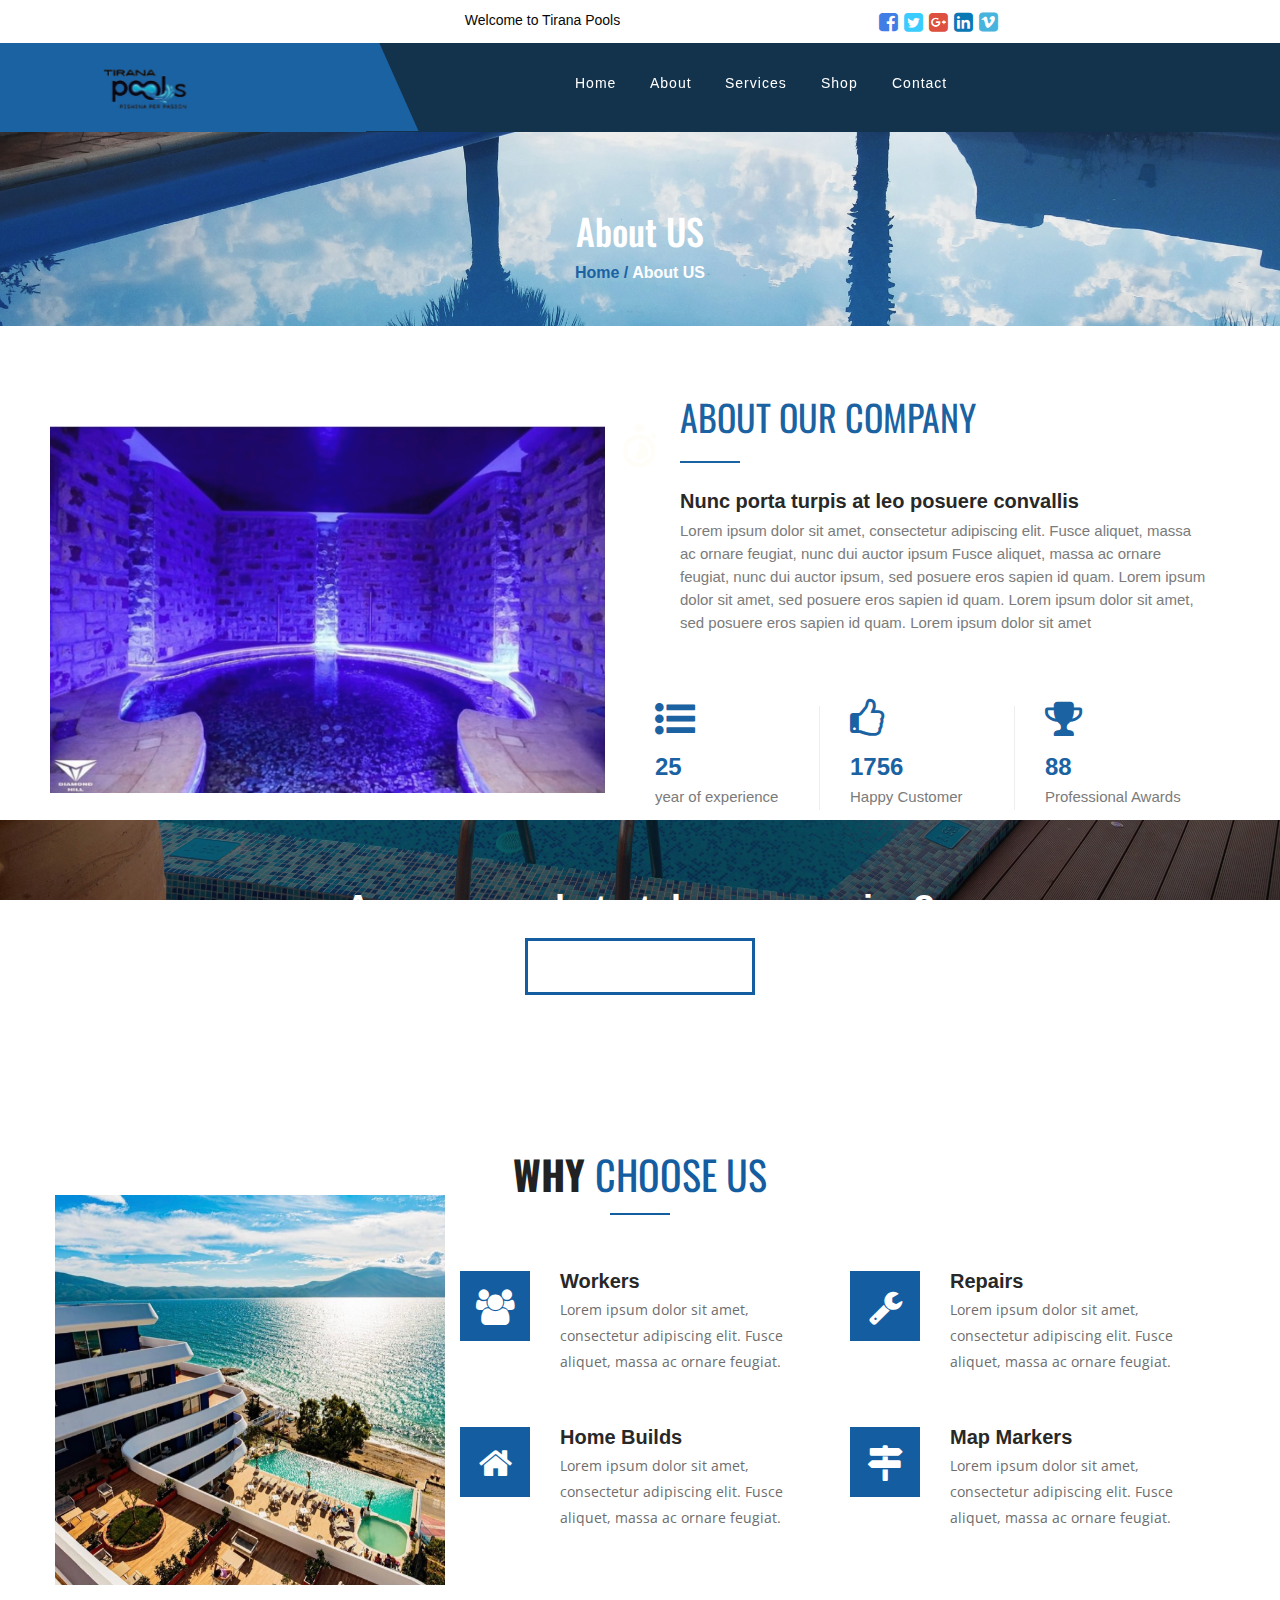
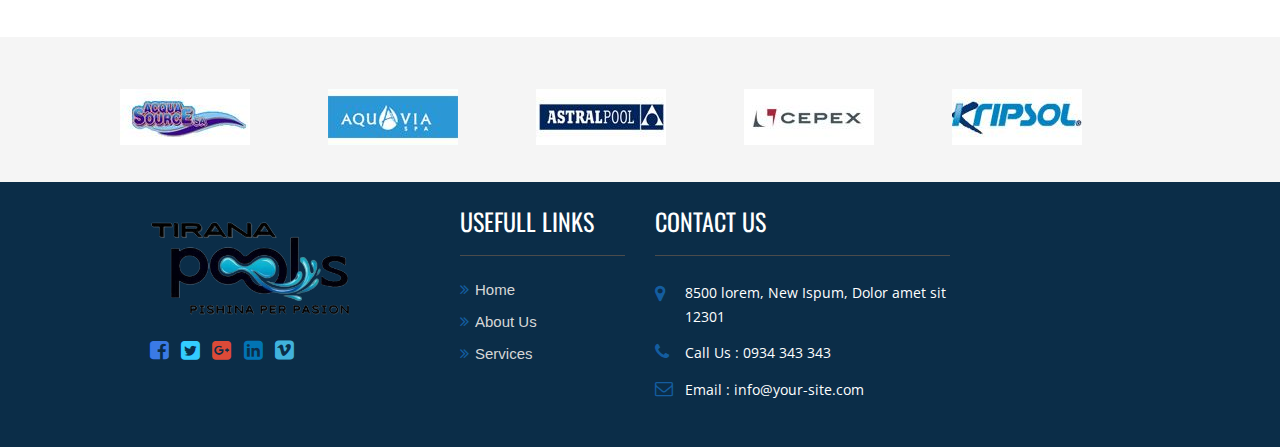
==== commit e27354a4: "New" ====
--- a/about.html
+++ b/about.html
@@ -2,7 +2,7 @@
 <html lang="en">
   <head>
     <meta charset="UTF-8" />
-    <title>SunRise construction & Builder company</title>
+    <title>Tirana Pools</title>
     <meta http-equiv="X-UA-Compatible" content="IE=Edge" />
     <meta name="description" content="SunRise construction & Builder company" />
     <meta
@@ -52,7 +52,7 @@
               <!--col start-->
               <div class="col-md-4 col-sm-6">
                 <div class="top-left">
-                  <p>Welcome to Sunrise construction & Builder</p>
+                  <p>Welcome to Tirana Pools</p>
                 </div>
               </div>
               <!--col end-->
--- a/css/style.css
+++ b/css/style.css
@@ -2734,9 +2734,97 @@
   background-color: #222;
   color: #3a6bb1;
 }
+
+/* PORTFOLIO SLIDER START */
+@import url("https://fonts.googleapis.com/css?family=Poppins");
+
+body {
+  margin: 0;
+  padding: 0;
+  font-family: "Poppins", sans-serif;
+}
+.split {
+  position: relative;
+  height: 40vh;
+  display: flex;
+  background: #fff;
+}
+.split .screen {
+  position: relative;
+  flex-grow: 2;
+  display: flex;
+  justify-content: flex-end;
+  align-items: center;
+  overflow: hidden;
+  height: 50vh;
+  transition: 0.5s;
+}
+.split:hover .screen {
+  opacity: 0.1;
+}
+.split .screen:hover {
+  flex-grow: 3;
+  opacity: 1;
+}
+.split .screen:nth-child(1) {
+  background: url(../images/PUN/IMG-8939.jpg);
+  background-repeat: no-repeat;
+  background-position: center;
+  background-size: cover;
+}
+.split .screen:nth-child(2) {
+  background: url(../images/PUN/IMG-8940.jpg);
+  background-repeat: no-repeat;
+  background-position: center;
+  background-size: cover;
+}
+.split .screen:nth-child(3) {
+  background: url(../images/PUN/IMG-8942.jpg);
+  background-repeat: no-repeat;
+  background-position: center;
+  background-size: cover;
+}
+.split .screen:nth-child(4) {
+  background: url(../images/PUN/IMG-8943.jpg);
+  background-repeat: no-repeat;
+  background-position: center;
+  background-size: cover;
+}
+.split .screen:nth-child(5) {
+  background: url(../images/PUN/pishin_compressed.jpg);
+  background-repeat: no-repeat;
+  background-position: center;
+  background-size: cover;
+}
+.split .screen .content {
+  position: absolute;
+  margin-top: 200px;
+  width: 45%;
+  height: auto;
+  /* background: #fff; */
+  padding: 10px;
+  box-sizing: border-box;
+  transform: translateX(100%);
+  transition: 0.5s;
+  text-align: justify;
+}
+.split .screen:hover .content {
+  transform: translateX(0);
+  transition-delay: 1s;
+}
+.split .screen .content h2 {
+  margin: 0;
+  padding: 0;
+  text-transform: uppercase;
+  font-size: 20px;
+  color: #ed363a;
+}
+
+/* PORTFOLIO SLIDER END */
+
 /********************************************************* Static Slider **********************************************************/
 .staticSlider {
-  background: url(../images/banner.jpg) no-repeat top;
+  background: url(../images/pishin2.jpg) no-repeat top;
   background-size: cover;
   background-position: center center;
   display: -webkit-box;
